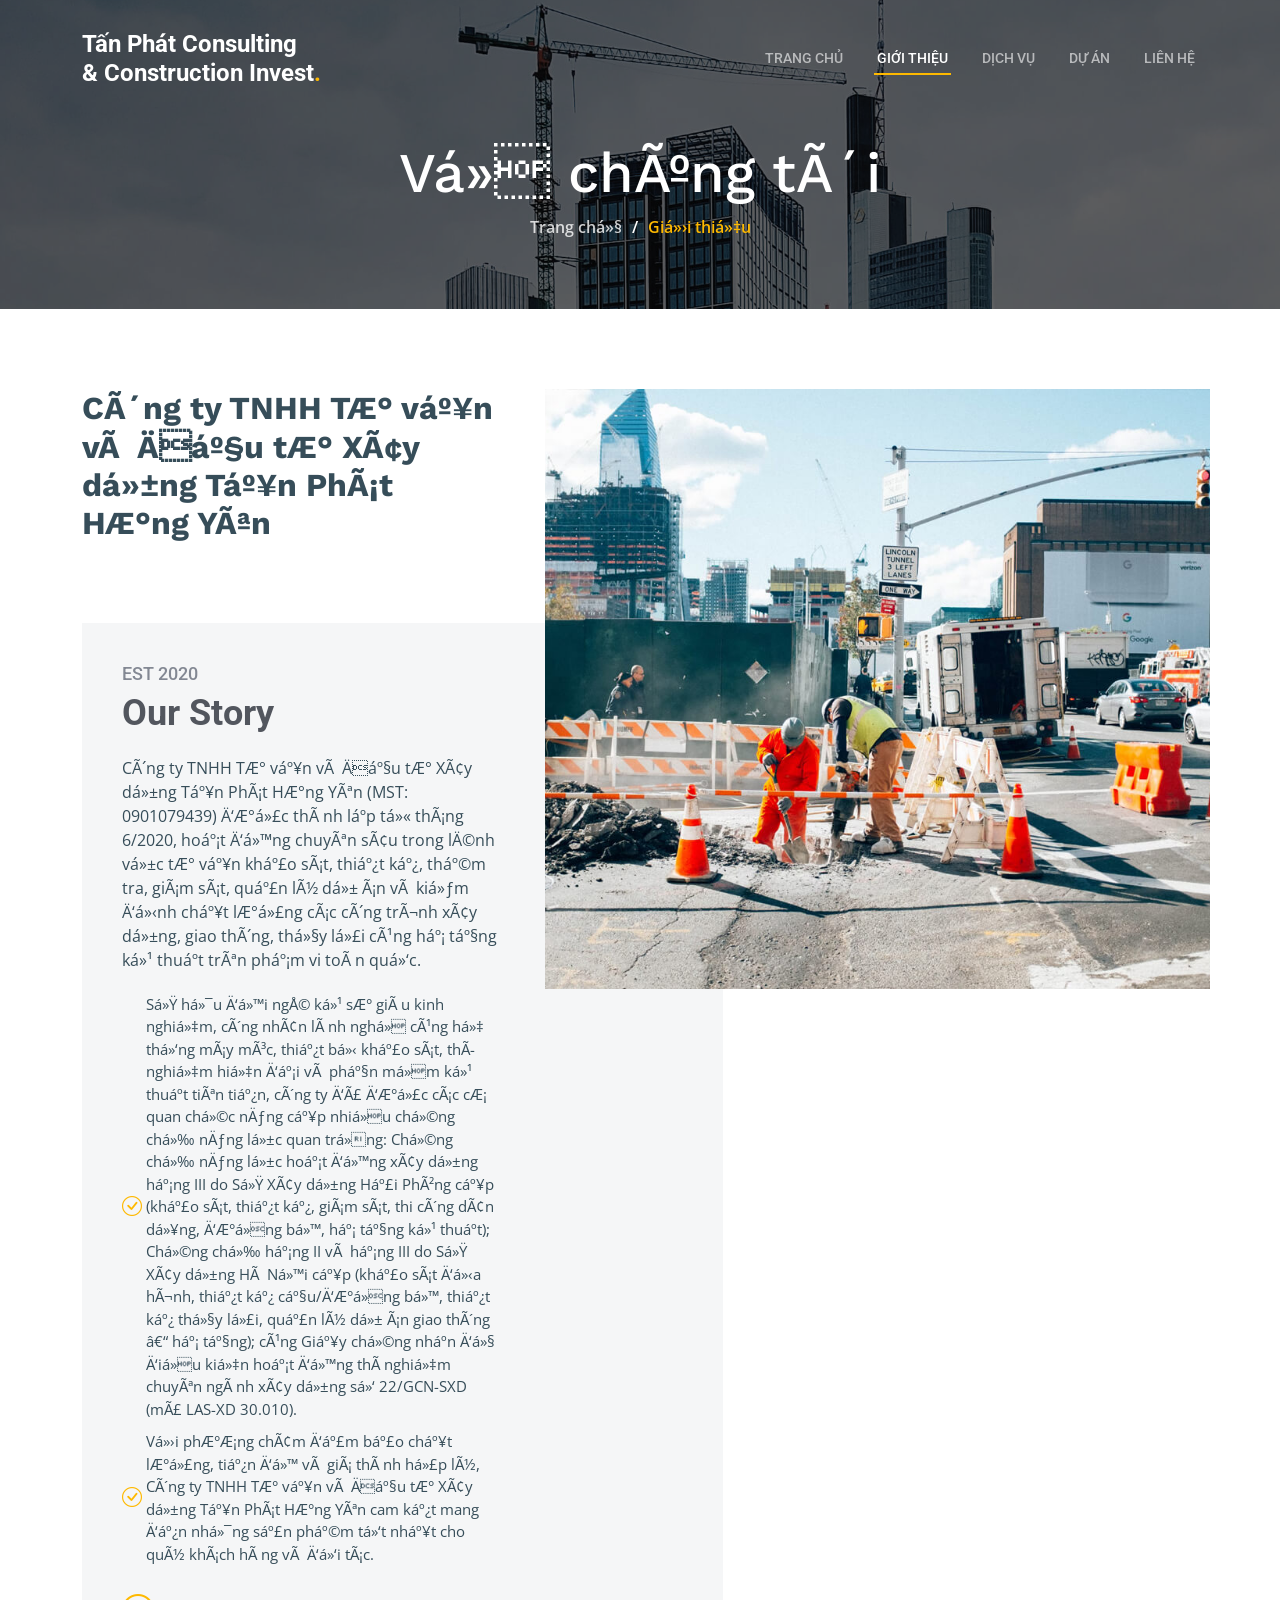
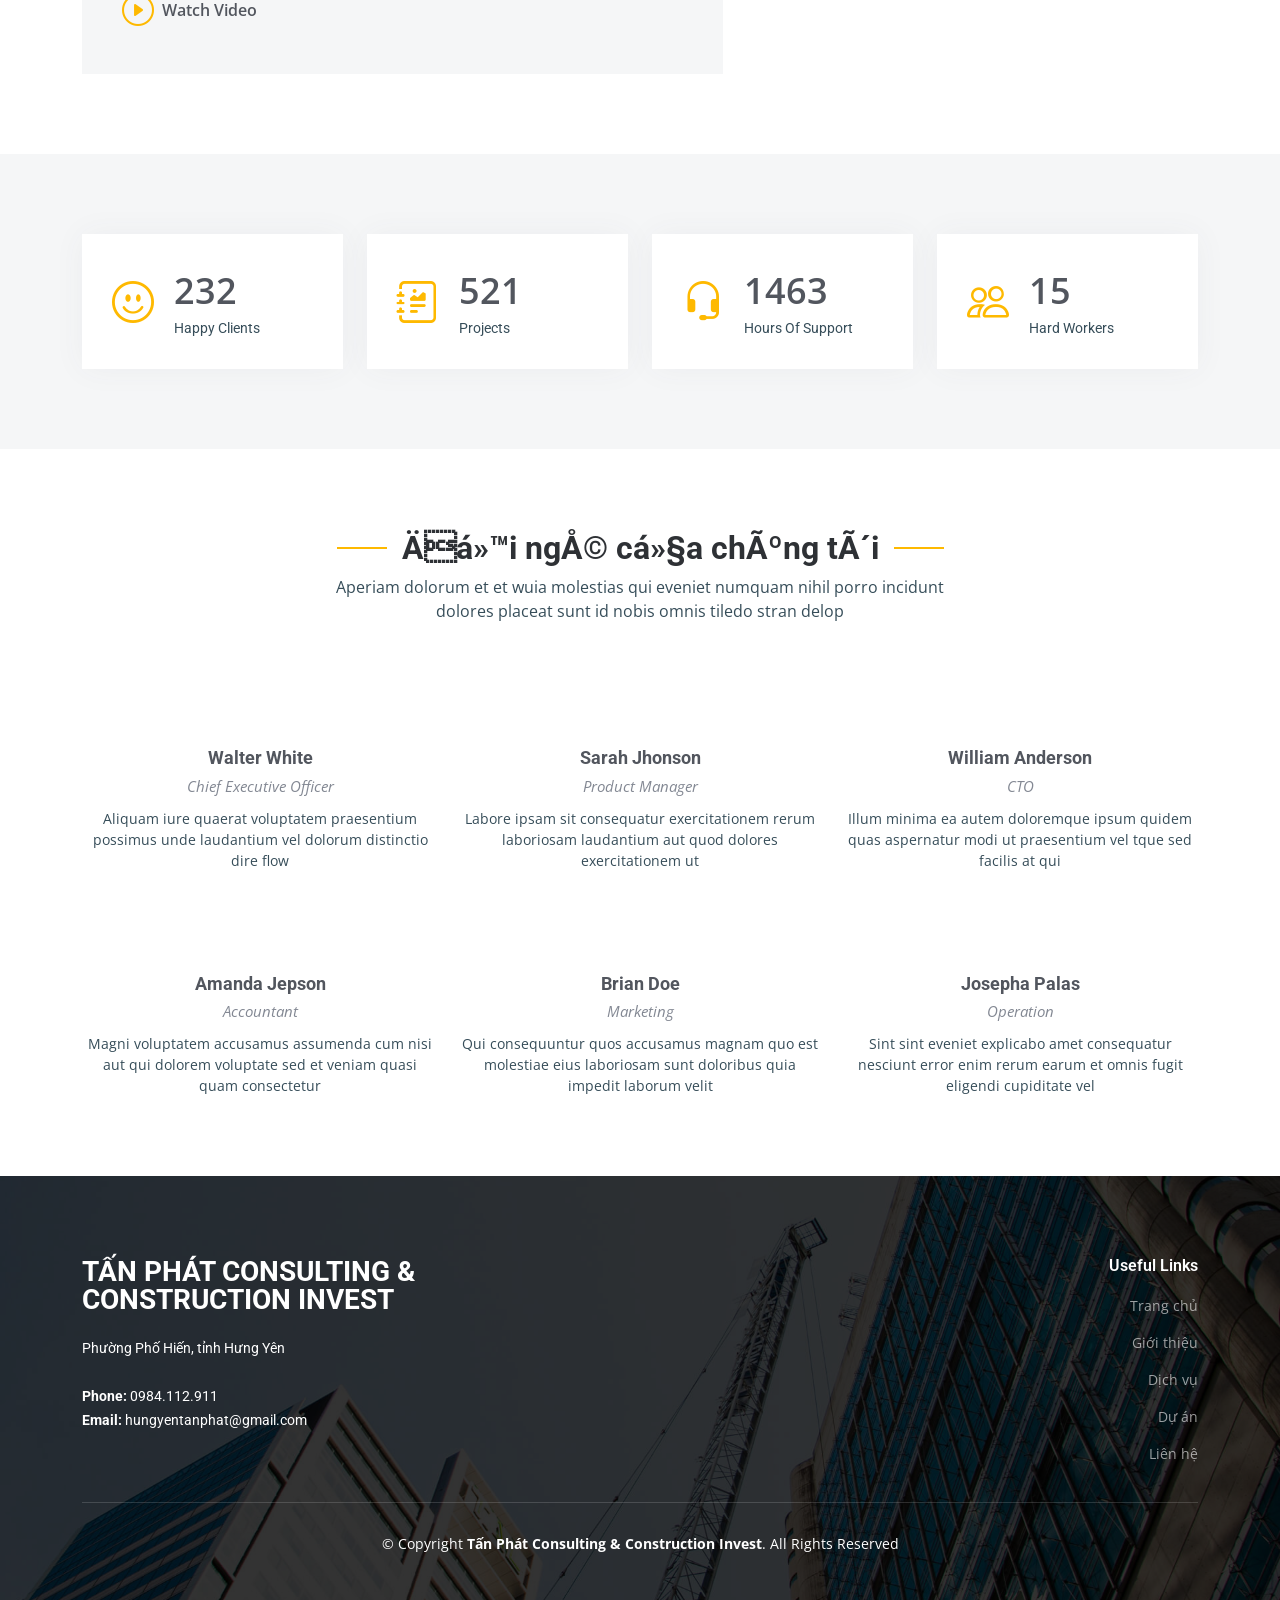
==== about.html @ 540ae946 "Init" ====
<!DOCTYPE html>
<html lang="en">

<head id="head"></head>
<script>
  fetch('head.html')
    .then(res => res.text())
    .then(data => {
      document.getElementById('head').innerHTML = data;
    });
  fetch('header.html')
    .then(res => res.text())
    .then(data => {
      document.getElementById('header').innerHTML = data;

      const elements = document.getElementsByClassName('about');

      for (let i = 0; i < elements.length; i++) {
          elements[i].classList.add('active');
      }
    });
</script>
<!-- <head>
  <meta charset="utf-8">
  <meta content="width=device-width, initial-scale=1.0" name="viewport">

  <title>Tấn Phát Consulting & Construction Invest</title>
  <meta content="" name="description">
  <meta content="" name="keywords">

  <link href="assets/img/favicon.png" rel="icon">
  <link href="assets/img/apple-touch-icon.png" rel="apple-touch-icon">

  <link rel="preconnect" href="https://fonts.googleapis.com">
  <link rel="preconnect" href="https://fonts.gstatic.com" crossorigin>
  <link
    href="https://fonts.googleapis.com/css2?family=Open+Sans:ital,wght@0,300;0,400;0,500;0,600;0,700;1,300;1,400;1,600;1,700&family=Roboto:ital,wght@0,300;0,400;0,500;0,600;0,700;1,300;1,400;1,500;1,600;1,700&family=Work+Sans:ital,wght@0,300;0,400;0,500;0,600;0,700;1,300;1,400;1,500;1,600;1,700&display=swap"
    rel="stylesheet">

  <link href="assets/vendor/bootstrap/css/bootstrap.min.css" rel="stylesheet">
  <link href="assets/vendor/bootstrap-icons/bootstrap-icons.css" rel="stylesheet">
  <link href="assets/vendor/fontawesome-free/css/all.min.css" rel="stylesheet">
  <link href="assets/vendor/aos/aos.css" rel="stylesheet">
  <link href="assets/vendor/glightbox/css/glightbox.min.css" rel="stylesheet">
  <link href="assets/vendor/swiper/swiper-bundle.min.css" rel="stylesheet">

  <link href="assets/css/main.css" rel="stylesheet">
</head> -->

<body>

  <!-- ======= Header ======= -->
  <header id="header" class="header d-flex align-items-center">
  </header>

  <main id="main">

    <!-- ======= Breadcrumbs ======= -->
    <div class="breadcrumbs d-flex align-items-center" style="background-image: url('assets/img/breadcrumbs-bg.jpg');">
      <div class="container position-relative d-flex flex-column align-items-center" data-aos="fade">

        <h2>Về chúng tôi</h2>
        <ol>
          <li><a href="index.html">Trang chủ</a></li>
          <li>Giới thiệu</li>
        </ol>

      </div>
    </div><!-- End Breadcrumbs -->

    <!-- ======= About Section ======= -->
    <section id="about" class="about">
      <div class="container" data-aos="fade-up">

        <div class="row position-relative">

          <div class="col-lg-7 about-img" style="background-image: url(assets/img/about.jpg);"></div>

          <div class="col-lg-7">
            <h2>Công ty TNHH Tư vấn và Đầu tư Xây dựng Tấn Phát Hưng Yên</h2>
            <div class="our-story">
              <h4>Est 2020</h4>
              <h3>Our Story</h3>
              <p>Công ty TNHH Tư vấn và Đầu tư Xây dựng Tấn Phát Hưng Yên (MST: 0901079439) được thành lập từ tháng 6/2020, hoạt động chuyên sâu trong lĩnh vực tư vấn khảo sát, thiết kế, thẩm tra, giám sát, quản lý dự án và kiểm định chất lượng các công trình xây dựng, giao thông, thủy lợi cùng hạ tầng kỹ thuật trên phạm vi toàn quốc.</p>
              <ul>
                <li><i class="bi bi-check-circle"></i> <span>Sở hữu đội ngũ kỹ sư giàu kinh nghiệm, công nhân lành nghề cùng hệ thống máy móc, thiết bị khảo sát, thí nghiệm hiện đại và phần mềm kỹ thuật tiên tiến, công ty đã được các cơ quan chức năng cấp nhiều chứng chỉ năng lực quan trọng: Chứng chỉ năng lực hoạt động xây dựng hạng III do Sở Xây dựng Hải Phòng cấp (khảo sát, thiết kế, giám sát, thi công dân dụng, đường bộ, hạ tầng kỹ thuật); Chứng chỉ hạng II và hạng III do Sở Xây dựng Hà Nội cấp (khảo sát địa hình, thiết kế cầu/đường bộ, thiết kế thủy lợi, quản lý dự án giao thông – hạ tầng); cùng Giấy chứng nhận đủ điều kiện hoạt động thí nghiệm chuyên ngành xây dựng số 22/GCN-SXD (mã LAS-XD 30.010).</span></li>
                <li><i class="bi bi-check-circle"></i> <span>Với phương châm đảm bảo chất lượng, tiến độ và giá thành hợp lý, Công ty TNHH Tư vấn và Đầu tư Xây dựng Tấn Phát Hưng Yên cam kết mang đến những sản phẩm tốt nhất cho quý khách hàng và đối tác.</span></li>
              </ul>
              <!-- <p>Vitae autem velit excepturi fugit. Animi ad non. Eligendi et non nesciunt suscipit repellendus porro in
                quo eveniet. Molestias in maxime doloremque.</p> -->

              <div class="watch-video d-flex align-items-center position-relative">
                <i class="bi bi-play-circle"></i>
                <a href="https://www.youtube.com/watch?v=LXb3EKWsInQ" class="glightbox stretched-link">Watch Video</a>
              </div>
            </div>
          </div>

        </div>

      </div>
    </section>
    <!-- End About Section -->

    <!-- ======= Stats Counter Section ======= -->
    <section id="stats-counter" class="stats-counter section-bg">
      <div class="container">

        <div class="row gy-4">

          <div class="col-lg-3 col-md-6">
            <div class="stats-item d-flex align-items-center w-100 h-100">
              <i class="bi bi-emoji-smile color-blue flex-shrink-0"></i>
              <div>
                <span data-purecounter-start="0" data-purecounter-end="232" data-purecounter-duration="1"
                  class="purecounter"></span>
                <p>Happy Clients</p>
              </div>
            </div>
          </div><!-- End Stats Item -->

          <div class="col-lg-3 col-md-6">
            <div class="stats-item d-flex align-items-center w-100 h-100">
              <i class="bi bi-journal-richtext color-orange flex-shrink-0"></i>
              <div>
                <span data-purecounter-start="0" data-purecounter-end="521" data-purecounter-duration="1"
                  class="purecounter"></span>
                <p>Projects</p>
              </div>
            </div>
          </div><!-- End Stats Item -->

          <div class="col-lg-3 col-md-6">
            <div class="stats-item d-flex align-items-center w-100 h-100">
              <i class="bi bi-headset color-green flex-shrink-0"></i>
              <div>
                <span data-purecounter-start="0" data-purecounter-end="1463" data-purecounter-duration="1"
                  class="purecounter"></span>
                <p>Hours Of Support</p>
              </div>
            </div>
          </div><!-- End Stats Item -->

          <div class="col-lg-3 col-md-6">
            <div class="stats-item d-flex align-items-center w-100 h-100">
              <i class="bi bi-people color-pink flex-shrink-0"></i>
              <div>
                <span data-purecounter-start="0" data-purecounter-end="15" data-purecounter-duration="1"
                  class="purecounter"></span>
                <p>Hard Workers</p>
              </div>
            </div>
          </div><!-- End Stats Item -->

        </div>

      </div>
    </section><!-- End Stats Counter Section -->

    <!-- ======= Alt Services Section ======= -->
    <!-- <section id="alt-services" class="alt-services">
      <div class="container" data-aos="fade-up">

        <div class="row justify-content-around gy-4">
          <div class="col-lg-6 img-bg" style="background-image: url(assets/img/alt-services.jpg);" data-aos="zoom-in"
            data-aos-delay="100"></div>

          <div class="col-lg-5 d-flex flex-column justify-content-center">
            <h3>Enim quis est voluptatibus aliquid consequatur fugiat</h3>
            <p>Esse voluptas cumque vel exercitationem. Reiciendis est hic accusamus. Non ipsam et sed minima temporibus
              laudantium. Soluta voluptate sed facere corporis dolores excepturi</p>

            <div class="icon-box d-flex position-relative" data-aos="fade-up" data-aos-delay="100">
              <i class="bi bi-easel flex-shrink-0"></i>
              <div>
                <h4><a href="" class="stretched-link">Lorem Ipsum</a></h4>
                <p>Voluptatum deleniti atque corrupti quos dolores et quas molestias excepturi sint occaecati cupiditate
                  non provident</p>
              </div>
            </div>

            <div class="icon-box d-flex position-relative" data-aos="fade-up" data-aos-delay="200">
              <i class="bi bi-patch-check flex-shrink-0"></i>
              <div>
                <h4><a href="" class="stretched-link">Nemo Enim</a></h4>
                <p>At vero eos et accusamus et iusto odio dignissimos ducimus qui blanditiis praesentium voluptatum
                  deleniti atque</p>
              </div>
            </div>

            <div class="icon-box d-flex position-relative" data-aos="fade-up" data-aos-delay="300">
              <i class="bi bi-brightness-high flex-shrink-0"></i>
              <div>
                <h4><a href="" class="stretched-link">Dine Pad</a></h4>
                <p>Explicabo est voluptatum asperiores consequatur magnam. Et veritatis odit. Sunt aut deserunt minus
                  aut eligendi omnis</p>
              </div>
            </div>

            <div class="icon-box d-flex position-relative" data-aos="fade-up" data-aos-delay="400">
              <i class="bi bi-brightness-high flex-shrink-0"></i>
              <div>
                <h4><a href="" class="stretched-link">Tride clov</a></h4>
                <p>Est voluptatem labore deleniti quis a delectus et. Saepe dolorem libero sit non aspernatur odit amet.
                  Et eligendi</p>
              </div>
            </div>

          </div>
        </div>

      </div>
    </section>

    <section id="alt-services-2" class="alt-services section-bg">
      <div class="container" data-aos="fade-up">

        <div class="row justify-content-around gy-4">
          <div class="col-lg-5 d-flex flex-column justify-content-center">
            <h3>Non quasi officia eum nobis et rerum epudiandae rem voluptatem</h3>
            <p>Maxime quia dolorum alias perspiciatis. Earum voluptatem sint at non. Ducimus maxime minima iste magni
              sit praesentium assumenda minus. Amet rerum saepe tempora vero.</p>

            <div class="icon-box d-flex position-relative" data-aos="fade-up" data-aos-delay="100">
              <i class="bi bi-easel flex-shrink-0"></i>
              <div>
                <h4><a href="" class="stretched-link">Lorem Ipsum</a></h4>
                <p>Voluptatum deleniti atque corrupti quos dolores et quas molestias excepturi sint occaecati cupiditate
                  non provident</p>
              </div>
            </div>

            <div class="icon-box d-flex position-relative" data-aos="fade-up" data-aos-delay="200">
              <i class="bi bi-patch-check flex-shrink-0"></i>
              <div>
                <h4><a href="" class="stretched-link">Nemo Enim</a></h4>
                <p>At vero eos et accusamus et iusto odio dignissimos ducimus qui blanditiis praesentium voluptatum
                  deleniti atque</p>
              </div>
            </div>

            <div class="icon-box d-flex position-relative" data-aos="fade-up" data-aos-delay="300">
              <i class="bi bi-brightness-high flex-shrink-0"></i>
              <div>
                <h4><a href="" class="stretched-link">Dine Pad</a></h4>
                <p>Explicabo est voluptatum asperiores consequatur magnam. Et veritatis odit. Sunt aut deserunt minus
                  aut eligendi omnis</p>
              </div>
            </div>

            <div class="icon-box d-flex position-relative" data-aos="fade-up" data-aos-delay="400">
              <i class="bi bi-brightness-high flex-shrink-0"></i>
              <div>
                <h4><a href="" class="stretched-link">Tride clov</a></h4>
                <p>Est voluptatem labore deleniti quis a delectus et. Saepe dolorem libero sit non aspernatur odit amet.
                  Et eligendi</p>
              </div>
            </div>
          </div>

          <div class="col-lg-6 img-bg" style="background-image: url(assets/img/alt-services-2.jpg);" data-aos="zoom-in"
            data-aos-delay="100"></div>
        </div>

      </div>
    </section> -->

    <!-- ======= Our Team Section ======= -->
    <section id="team" class="team">
      <div class="container" data-aos="fade-up">

        <div class="section-header">
          <h2>Đội ngũ của chúng tôi</h2>
          <p>Aperiam dolorum et et wuia molestias qui eveniet numquam nihil porro incidunt dolores placeat sunt id nobis
            omnis tiledo stran delop</p>
        </div>

        <div class="row gy-5">

          <div class="col-lg-4 col-md-6 member" data-aos="fade-up" data-aos-delay="100">
            <div class="member-img">
              <img src="assets/img/team/team-1.jpg" class="img-fluid" alt="">
              <div class="social">
                <a href="#"><i class="bi bi-twitter"></i></a>
                <a href="#"><i class="bi bi-facebook"></i></a>
                <a href="#"><i class="bi bi-instagram"></i></a>
                <a href="#"><i class="bi bi-linkedin"></i></a>
              </div>
            </div>
            <div class="member-info text-center">
              <h4>Walter White</h4>
              <span>Chief Executive Officer</span>
              <p>Aliquam iure quaerat voluptatem praesentium possimus unde laudantium vel dolorum distinctio dire flow
              </p>
            </div>
          </div><!-- End Team Member -->

          <div class="col-lg-4 col-md-6 member" data-aos="fade-up" data-aos-delay="200">
            <div class="member-img">
              <img src="assets/img/team/team-2.jpg" class="img-fluid" alt="">
              <div class="social">
                <a href="#"><i class="bi bi-twitter"></i></a>
                <a href="#"><i class="bi bi-facebook"></i></a>
                <a href="#"><i class="bi bi-instagram"></i></a>
                <a href="#"><i class="bi bi-linkedin"></i></a>
              </div>
            </div>
            <div class="member-info text-center">
              <h4>Sarah Jhonson</h4>
              <span>Product Manager</span>
              <p>Labore ipsam sit consequatur exercitationem rerum laboriosam laudantium aut quod dolores exercitationem
                ut</p>
            </div>
          </div><!-- End Team Member -->

          <div class="col-lg-4 col-md-6 member" data-aos="fade-up" data-aos-delay="300">
            <div class="member-img">
              <img src="assets/img/team/team-3.jpg" class="img-fluid" alt="">
              <div class="social">
                <a href="#"><i class="bi bi-twitter"></i></a>
                <a href="#"><i class="bi bi-facebook"></i></a>
                <a href="#"><i class="bi bi-instagram"></i></a>
                <a href="#"><i class="bi bi-linkedin"></i></a>
              </div>
            </div>
            <div class="member-info text-center">
              <h4>William Anderson</h4>
              <span>CTO</span>
              <p>Illum minima ea autem doloremque ipsum quidem quas aspernatur modi ut praesentium vel tque sed facilis
                at qui</p>
            </div>
          </div><!-- End Team Member -->

          <div class="col-lg-4 col-md-6 member" data-aos="fade-up" data-aos-delay="400">
            <div class="member-img">
              <img src="assets/img/team/team-4.jpg" class="img-fluid" alt="">
              <div class="social">
                <a href="#"><i class="bi bi-twitter"></i></a>
                <a href="#"><i class="bi bi-facebook"></i></a>
                <a href="#"><i class="bi bi-instagram"></i></a>
                <a href="#"><i class="bi bi-linkedin"></i></a>
              </div>
            </div>
            <div class="member-info text-center">
              <h4>Amanda Jepson</h4>
              <span>Accountant</span>
              <p>Magni voluptatem accusamus assumenda cum nisi aut qui dolorem voluptate sed et veniam quasi quam
                consectetur</p>
            </div>
          </div><!-- End Team Member -->

          <div class="col-lg-4 col-md-6 member" data-aos="fade-up" data-aos-delay="500">
            <div class="member-img">
              <img src="assets/img/team/team-5.jpg" class="img-fluid" alt="">
              <div class="social">
                <a href="#"><i class="bi bi-twitter"></i></a>
                <a href="#"><i class="bi bi-facebook"></i></a>
                <a href="#"><i class="bi bi-instagram"></i></a>
                <a href="#"><i class="bi bi-linkedin"></i></a>
              </div>
            </div>
            <div class="member-info text-center">
              <h4>Brian Doe</h4>
              <span>Marketing</span>
              <p>Qui consequuntur quos accusamus magnam quo est molestiae eius laboriosam sunt doloribus quia impedit
                laborum velit</p>
            </div>
          </div><!-- End Team Member -->

          <div class="col-lg-4 col-md-6 member" data-aos="fade-up" data-aos-delay="600">
            <div class="member-img">
              <img src="assets/img/team/team-6.jpg" class="img-fluid" alt="">
              <div class="social">
                <a href="#"><i class="bi bi-twitter"></i></a>
                <a href="#"><i class="bi bi-facebook"></i></a>
                <a href="#"><i class="bi bi-instagram"></i></a>
                <a href="#"><i class="bi bi-linkedin"></i></a>
              </div>
            </div>
            <div class="member-info text-center">
              <h4>Josepha Palas</h4>
              <span>Operation</span>
              <p>Sint sint eveniet explicabo amet consequatur nesciunt error enim rerum earum et omnis fugit eligendi
                cupiditate vel</p>
            </div>
          </div><!-- End Team Member -->

        </div>

      </div>
    </section><!-- End Our Team Section -->

    <!-- ======= Testimonials Section ======= -->
    <!-- <section id="testimonials" class="testimonials section-bg">
      <div class="container" data-aos="fade-up">

        <div class="section-header">
          <h2>Testimonials</h2>
          <p>Quam sed id excepturi ccusantium dolorem ut quis dolores nisi llum nostrum enim velit qui ut et autem uia
            reprehenderit sunt deleniti</p>
        </div>

        <div class="slides-2 swiper">
          <div class="swiper-wrapper">

            <div class="swiper-slide">
              <div class="testimonial-wrap">
                <div class="testimonial-item">
                  <img src="assets/img/testimonials/testimonials-1.jpg" class="testimonial-img" alt="">
                  <h3>Saul Goodman</h3>
                  <h4>Ceo &amp; Founder</h4>
                  <div class="stars">
                    <i class="bi bi-star-fill"></i><i class="bi bi-star-fill"></i><i class="bi bi-star-fill"></i><i
                      class="bi bi-star-fill"></i><i class="bi bi-star-fill"></i>
                  </div>
                  <p>
                    <i class="bi bi-quote quote-icon-left"></i>
                    Proin iaculis purus consequat sem cure digni ssim donec porttitora entum suscipit rhoncus.
                    Accusantium quam, ultricies eget id, aliquam eget nibh et. Maecen aliquam, risus at semper.
                    <i class="bi bi-quote quote-icon-right"></i>
                  </p>
                </div>
              </div>
            </div>

            <div class="swiper-slide">
              <div class="testimonial-wrap">
                <div class="testimonial-item">
                  <img src="assets/img/testimonials/testimonials-2.jpg" class="testimonial-img" alt="">
                  <h3>Sara Wilsson</h3>
                  <h4>Designer</h4>
                  <div class="stars">
                    <i class="bi bi-star-fill"></i><i class="bi bi-star-fill"></i><i class="bi bi-star-fill"></i><i
                      class="bi bi-star-fill"></i><i class="bi bi-star-fill"></i>
                  </div>
                  <p>
                    <i class="bi bi-quote quote-icon-left"></i>
                    Export tempor illum tamen malis malis eram quae irure esse labore quem cillum quid cillum eram malis
                    quorum velit fore eram velit sunt aliqua noster fugiat irure amet legam anim culpa.
                    <i class="bi bi-quote quote-icon-right"></i>
                  </p>
                </div>
              </div>
            </div>

            <div class="swiper-slide">
              <div class="testimonial-wrap">
                <div class="testimonial-item">
                  <img src="assets/img/testimonials/testimonials-3.jpg" class="testimonial-img" alt="">
                  <h3>Jena Karlis</h3>
                  <h4>Store Owner</h4>
                  <div class="stars">
                    <i class="bi bi-star-fill"></i><i class="bi bi-star-fill"></i><i class="bi bi-star-fill"></i><i
                      class="bi bi-star-fill"></i><i class="bi bi-star-fill"></i>
                  </div>
                  <p>
                    <i class="bi bi-quote quote-icon-left"></i>
                    Enim nisi quem export duis labore cillum quae magna enim sint quorum nulla quem veniam duis minim
                    tempor labore quem eram duis noster aute amet eram fore quis sint minim.
                    <i class="bi bi-quote quote-icon-right"></i>
                  </p>
                </div>
              </div>
            </div>

            <div class="swiper-slide">
              <div class="testimonial-wrap">
                <div class="testimonial-item">
                  <img src="assets/img/testimonials/testimonials-4.jpg" class="testimonial-img" alt="">
                  <h3>Matt Brandon</h3>
                  <h4>Freelancer</h4>
                  <div class="stars">
                    <i class="bi bi-star-fill"></i><i class="bi bi-star-fill"></i><i class="bi bi-star-fill"></i><i
                      class="bi bi-star-fill"></i><i class="bi bi-star-fill"></i>
                  </div>
                  <p>
                    <i class="bi bi-quote quote-icon-left"></i>
                    Fugiat enim eram quae cillum dolore dolor amet nulla culpa multos export minim fugiat minim velit
                    minim dolor enim duis veniam ipsum anim magna sunt elit fore quem dolore labore illum veniam.
                    <i class="bi bi-quote quote-icon-right"></i>
                  </p>
                </div>
              </div>
            </div>

            <div class="swiper-slide">
              <div class="testimonial-wrap">
                <div class="testimonial-item">
                  <img src="assets/img/testimonials/testimonials-5.jpg" class="testimonial-img" alt="">
                  <h3>John Larson</h3>
                  <h4>Entrepreneur</h4>
                  <div class="stars">
                    <i class="bi bi-star-fill"></i><i class="bi bi-star-fill"></i><i class="bi bi-star-fill"></i><i
                      class="bi bi-star-fill"></i><i class="bi bi-star-fill"></i>
                  </div>
                  <p>
                    <i class="bi bi-quote quote-icon-left"></i>
                    Quis quorum aliqua sint quem legam fore sunt eram irure aliqua veniam tempor noster veniam enim
                    culpa labore duis sunt culpa nulla illum cillum fugiat legam esse veniam culpa fore nisi cillum
                    quid.
                    <i class="bi bi-quote quote-icon-right"></i>
                  </p>
                </div>
              </div>
            </div>

          </div>
          <div class="swiper-pagination"></div>
        </div>

      </div>
    </section> -->

  </main><!-- End #main -->

  <!-- ======= Footer ======= -->
  <footer id="footer" class="footer"></footer>
  <!-- End Footer -->

  <a href="#" class="scroll-top d-flex align-items-center justify-content-center"><i
      class="bi bi-arrow-up-short"></i></a>

  <div id="preloader"></div>

  <!-- Vendor JS Files -->
  <script src="assets/vendor/bootstrap/js/bootstrap.bundle.min.js"></script>
  <script src="assets/vendor/aos/aos.js"></script>
  <script src="assets/vendor/glightbox/js/glightbox.min.js"></script>
  <script src="assets/vendor/isotope-layout/isotope.pkgd.min.js"></script>
  <script src="assets/vendor/swiper/swiper-bundle.min.js"></script>
  <script src="assets/vendor/purecounter/purecounter_vanilla.js"></script>
  <script src="assets/vendor/php-email-form/validate.js"></script>

  <!-- Template Main JS File -->
  <script src="assets/js/main.js"></script>
  <script>
    fetch('footer.html')
      .then(res => res.text())
      .then(data => {
        document.getElementById('footer').innerHTML = data;
      });
  </script>
</body>

</html>
---- assets/css/main.css ----
/**
* Template Name: UpConstruction - v1.3.0
* Template URL: https://bootstrapmade.com/upconstruction-bootstrap-construction-website-template/
* Author: BootstrapMade.com
* License: https://bootstrapmade.com/license/
*/

/*--------------------------------------------------------------
# Set main reusable colors and fonts using CSS variables
# Learn more about CSS variables at https://developer.mozilla.org/en-US/docs/Web/CSS/Using_CSS_custom_properties
--------------------------------------------------------------*/
/* Fonts */
:root {
  --font-default: "Open Sans", system-ui, -apple-system, "Segoe UI", Roboto, "Helvetica Neue", Arial, "Noto Sans", "Liberation Sans", sans-serif, "Apple Color Emoji", "Segoe UI Emoji", "Segoe UI Symbol", "Noto Color Emoji";
  --font-primary: "Roboto", sans-serif;
  --font-secondary: "Work Sans", sans-serif;
}

/* Colors */
:root {
  --color-default: #364d59;
  --color-primary: #feb900;
  --color-secondary: #52565e;
}

/* Smooth scroll behavior */
:root {
  scroll-behavior: smooth;
}

/*--------------------------------------------------------------
# General
--------------------------------------------------------------*/
body {
  font-family: var(--font-default);
  color: var(--color-default);
  overflow-x: hidden;
}

a {
  color: var(--color-primary);
  text-decoration: none;
}

a:hover {
  color: #ffc732;
  text-decoration: none;
}

h1,
h2,
h3,
h4,
h5,
h6 {
  font-family: var(--font-primary);
}

/*--------------------------------------------------------------
# Sections & Section Header
--------------------------------------------------------------*/
section {
  padding: 80px 0;
  overflow: hidden;
}

.section-bg {
  background-color: #f5f6f7;
}

.section-header {
  text-align: center;
  padding-bottom: 70px;
}

.section-header h2 {
  font-size: 32px;
  font-weight: 700;
  position: relative;
  color: #2e3135;
}

.section-header h2:before,
.section-header h2:after {
  content: "";
  width: 50px;
  height: 2px;
  background: var(--color-primary);
  display: inline-block;
}

.section-header h2:before {
  margin: 0 15px 10px 0;
}

.section-header h2:after {
  margin: 0 0 10px 15px;
}

.section-header p {
  margin: 0 auto 0 auto;
}

@media (min-width: 1199px) {
  .section-header p {
    max-width: 60%;
  }
}

/*--------------------------------------------------------------
# Breadcrumbs
--------------------------------------------------------------*/
.breadcrumbs {
  padding: 140px 0 60px 0;
  min-height: 30vh;
  position: relative;
  background-size: cover;
  background-position: center;
  background-repeat: no-repeat;
}

.breadcrumbs:before {
  content: "";
  background-color: rgba(0, 0, 0, 0.6);
  position: absolute;
  inset: 0;
}

.breadcrumbs h2 {
  font-size: 56px;
  font-weight: 500;
  color: #fff;
  font-family: var(--font-secondary);
}

.breadcrumbs ol {
  display: flex;
  flex-wrap: wrap;
  list-style: none;
  padding: 0 0 10px 0;
  margin: 0;
  font-size: 16px;
  font-weight: 600;
  color: var(--color-primary);
}

.breadcrumbs ol a {
  color: rgba(255, 255, 255, 0.8);
  transition: 0.3s;
}

.breadcrumbs ol a:hover {
  text-decoration: underline;
}

.breadcrumbs ol li+li {
  padding-left: 10px;
}

.breadcrumbs ol li+li::before {
  display: inline-block;
  padding-right: 10px;
  color: #fff;
  content: "/";
}

/*--------------------------------------------------------------
# Scroll top button
--------------------------------------------------------------*/
.scroll-top {
  position: fixed;
  visibility: hidden;
  opacity: 0;
  right: 15px;
  bottom: 15px;
  z-index: 99999;
  background: var(--color-primary);
  width: 40px;
  height: 40px;
  border-radius: 4px;
  transition: all 0.4s;
}

.scroll-top i {
  font-size: 24px;
  color: var(--color-secondary);
  line-height: 0;
}

.scroll-top:hover {
  background: #ffc732;
  color: #fff;
}

.scroll-top.active {
  visibility: visible;
  opacity: 1;
}

/*--------------------------------------------------------------
# Preloader
--------------------------------------------------------------*/
#preloader {
  position: fixed;
  inset: 0;
  z-index: 999999;
  overflow: hidden;
  background: #fff;
  transition: all 0.6s ease-out;
}

#preloader:before {
  content: "";
  position: fixed;
  top: calc(50% - 30px);
  left: calc(50% - 30px);
  border: 6px solid #fff;
  border-color: var(--color-primary) transparent var(--color-primary) transparent;
  border-radius: 50%;
  width: 60px;
  height: 60px;
  -webkit-animation: animate-preloader 1.5s linear infinite;
  animation: animate-preloader 1.5s linear infinite;
}

@-webkit-keyframes animate-preloader {
  0% {
    transform: rotate(0deg);
  }

  100% {
    transform: rotate(360deg);
  }
}

@keyframes animate-preloader {
  0% {
    transform: rotate(0deg);
  }

  100% {
    transform: rotate(360deg);
  }
}

/*--------------------------------------------------------------
# Disable aos animation delay on mobile devices
--------------------------------------------------------------*/
@media screen and (max-width: 768px) {
  [data-aos-delay] {
    transition-delay: 0 !important;
  }
}

/*--------------------------------------------------------------
# Header
--------------------------------------------------------------*/
.header {
  z-index: 997;
  position: absolute;
  padding: 30px 0;
  top: 0;
  left: 0;
  right: 0;
}

.header .logo img {
  max-height: 40px;
  margin-right: 6px;
}

.header .logo h1 {
  font-size: 24px;
  font-weight: 700;
  color: #fff;
  margin-bottom: 0;
  font-family: var(--font-primary);
}

.header .logo h1 span {
  color: var(--color-primary);
}

/*--------------------------------------------------------------
# Desktop Navigation
--------------------------------------------------------------*/
@media (min-width: 1280px) {
  .navbar {
    padding: 0;
  }

  .navbar ul {
    margin: 0;
    padding: 0;
    display: flex;
    list-style: none;
    align-items: center;
  }

  .navbar li {
    position: relative;
  }

  .navbar>ul>li {
    white-space: nowrap;
    padding: 10px 0 10px 28px;
  }

  .navbar a,
  .navbar a:focus {
    display: flex;
    align-items: center;
    justify-content: space-between;
    padding: 0 3px;
    font-family: var(--font-primary);
    font-size: 14px;
    font-weight: 500;
    color: rgba(255, 255, 255, 0.6);
    text-transform: uppercase;
    white-space: nowrap;
    transition: 0.3s;
    position: relative;
  }

  .navbar a i,
  .navbar a:focus i {
    font-size: 12px;
    line-height: 0;
    margin-left: 5px;
  }

  .navbar>ul>li>a:before {
    content: "";
    position: absolute;
    width: 100%;
    height: 2px;
    bottom: -6px;
    left: 0;
    background-color: var(--color-primary);
    visibility: hidden;
    width: 0px;
    transition: all 0.3s ease-in-out 0s;
  }

  .navbar a:hover:before,
  .navbar li:hover>a:before,
  .navbar .active:before {
    visibility: visible;
    width: 100%;
  }

  .navbar a:hover,
  .navbar .active,
  .navbar .active:focus,
  .navbar li:hover>a {
    color: #fff;
  }

  .navbar .dropdown ul {
    display: block;
    position: absolute;
    left: 28px;
    top: calc(100% + 30px);
    margin: 0;
    padding: 10px 0;
    z-index: 99;
    opacity: 0;
    visibility: hidden;
    background: #fff;
    box-shadow: 0px 0px 30px rgba(127, 137, 161, 0.25);
    transition: 0.3s;
  }

  .navbar .dropdown ul li {
    min-width: 200px;
  }

  .navbar .dropdown ul a {
    padding: 10px 20px;
    font-size: 15px;
    text-transform: none;
    color: var(--color-default);
    font-weight: 400;
  }

  .navbar .dropdown ul a i {
    font-size: 12px;
  }

  .navbar .dropdown ul a:hover,
  .navbar .dropdown ul .active:hover,
  .navbar .dropdown ul li:hover>a {
    color: var(--color-primary);
  }

  .navbar .dropdown:hover>ul {
    opacity: 1;
    top: 100%;
    visibility: visible;
  }

  .navbar .dropdown .dropdown ul {
    top: 0;
    left: calc(100% - 30px);
    visibility: hidden;
  }

  .navbar .dropdown .dropdown:hover>ul {
    opacity: 1;
    top: 0;
    left: 100%;
    visibility: visible;
  }
}

@media (min-width: 1280px) and (max-width: 1366px) {
  .navbar .dropdown .dropdown ul {
    left: -90%;
  }

  .navbar .dropdown .dropdown:hover>ul {
    left: -100%;
  }
}

@media (min-width: 1280px) {

  .mobile-nav-show,
  .mobile-nav-hide {
    display: none;
  }
}

/*--------------------------------------------------------------
# Mobile Navigation
--------------------------------------------------------------*/
@media (max-width: 1279px) {
  .navbar {
    position: fixed;
    top: 0;
    right: -100%;
    width: 100%;
    max-width: 400px;
    bottom: 0;
    transition: 0.3s;
    z-index: 9997;
  }

  .navbar ul {
    position: absolute;
    inset: 0;
    padding: 50px 0 10px 0;
    margin: 0;
    background: rgba(0, 0, 0, 0.8);
    overflow-y: auto;
    transition: 0.3s;
    z-index: 9998;
  }

  .navbar a,
  .navbar a:focus {
    display: flex;
    align-items: center;
    justify-content: space-between;
    padding: 10px 20px;
    font-family: var(--font-primary);
    font-size: 15px;
    font-weight: 500;
    color: rgba(255, 255, 255, 0.7);
    white-space: nowrap;
    text-transform: uppercase;
    transition: 0.3s;
  }

  .navbar a i,
  .navbar a:focus i {
    font-size: 12px;
    line-height: 0;
    margin-left: 5px;
  }

  .navbar a:hover,
  .navbar .active,
  .navbar .active:focus,
  .navbar li:hover>a {
    color: #fff;
  }

  .navbar .dropdown ul,
  .navbar .dropdown .dropdown ul {
    position: static;
    display: none;
    padding: 10px 0;
    margin: 10px 20px;
    transition: all 0.5s ease-in-out;
    border: 1px solid #222428;
  }

  .navbar .dropdown>.dropdown-active,
  .navbar .dropdown .dropdown>.dropdown-active {
    display: block;
  }

  .mobile-nav-show {
    position: relative;
    color: #fff;
    font-size: 28px;
    cursor: pointer;
    line-height: 0;
    transition: 0.5s;
    z-index: 9999;
    padding-right: 10px;
  }

  .mobile-nav-hide {
    color: #fff;
    font-size: 32px;
    cursor: pointer;
    line-height: 0;
    transition: 0.5s;
    position: fixed;
    right: 20px;
    top: 20px;
    z-index: 9999;
  }

  .mobile-nav-active {
    overflow: hidden;
  }

  .mobile-nav-active .navbar {
    right: 0;
  }

  .mobile-nav-active .navbar:before {
    content: "";
    position: fixed;
    inset: 0;
    background: rgba(0, 0, 0, 0.6);
    z-index: 9996;
  }
}

/*--------------------------------------------------------------
# Get Started Section
--------------------------------------------------------------*/
.get-started .content {
  padding: 30px 0;
}

.get-started .content h3 {
  font-size: 36px;
  color: var(--color-secondary);
  font-weight: 600;
  margin-bottom: 25px;
  padding-bottom: 25px;
  position: relative;
}

.get-started .content h3:after {
  content: "";
  position: absolute;
  display: block;
  width: 60px;
  height: 4px;
  background: var(--color-primary);
  left: 0;
  bottom: 0;
}

.get-started .content p {
  font-size: 14px;
}

.get-started .php-email-form {
  background: #fff;
  padding: 30px;
  height: 100%;
}

@media (max-width: 575px) {
  .get-started .php-email-form {
    padding: 20px;
  }
}

.get-started .php-email-form h3 {
  font-size: 14px;
  font-weight: 700;
  text-transform: uppercase;
  letter-spacing: 1px;
}

.get-started .php-email-form p {
  font-size: 14px;
  margin-bottom: 20px;
}

.get-started .php-email-form .error-message {
  display: none;
  color: #fff;
  background: #df1529;
  text-align: left;
  padding: 15px;
  margin-bottom: 24px;
  font-weight: 600;
}

.get-started .php-email-form .sent-message {
  display: none;
  color: #fff;
  background: #059652;
  text-align: center;
  padding: 15px;
  margin-bottom: 24px;
  font-weight: 600;
}

.get-started .php-email-form .loading {
  display: none;
  background: #fff;
  text-align: center;
  padding: 15px;
  margin-bottom: 24px;
}

.get-started .php-email-form .loading:before {
  content: "";
  display: inline-block;
  border-radius: 50%;
  width: 24px;
  height: 24px;
  margin: 0 10px -6px 0;
  border: 3px solid #059652;
  border-top-color: #fff;
  -webkit-animation: animate-loading 1s linear infinite;
  animation: animate-loading 1s linear infinite;
}

.get-started .php-email-form input,
.get-started .php-email-form textarea {
  border-radius: 0;
  box-shadow: none;
  font-size: 14px;
  border-radius: 0;
}

.get-started .php-email-form input:focus,
.get-started .php-email-form textarea:focus {
  border-color: var(--color-primary);
}

.get-started .php-email-form input {
  padding: 12px 15px;
}

.get-started .php-email-form textarea {
  padding: 12px 15px;
}

.get-started .php-email-form button[type=submit] {
  background: var(--color-primary);
  border: 0;
  padding: 10px 30px;
  color: #fff;
  transition: 0.4s;
  border-radius: 4px;
}

.get-started .php-email-form button[type=submit]:hover {
  background: rgba(254, 185, 0, 0.8);
}

@-webkit-keyframes animate-loading {
  0% {
    transform: rotate(0deg);
  }

  100% {
    transform: rotate(360deg);
  }
}

@keyframes animate-loading {
  0% {
    transform: rotate(0deg);
  }

  100% {
    transform: rotate(360deg);
  }
}

/*--------------------------------------------------------------
# Constructions Section
--------------------------------------------------------------*/
.constructions .card-item {
  border: 1px solid rgba(82, 86, 94, 0.2);
  background: #fff;
  position: relative;
  border-radius: 0;
}

.constructions .card-item .card-bg {
  min-height: 300px;
  background-size: cover;
  background-position: center;
  background-repeat: no-repeat;
}

.constructions .card-item .card-body {
  padding: 30px;
}

.constructions .card-item h4 {
  font-weight: 700;
  font-size: 20px;
  margin-bottom: 15px;
  color: var(--color-secondary);
}

.constructions .card-item p {
  color: var(--color-secondary);
  margin: 0;
}

/*--------------------------------------------------------------
# Services Section
--------------------------------------------------------------*/
.services .service-item {
  padding: 40px;
  background: #fff;
  height: 100%;
}

.services .service-item .icon {
  width: 48px;
  height: 48px;
  position: relative;
  margin-bottom: 50px;
}

.services .service-item .icon i {
  color: var(--color-secondary);
  font-size: 40px;
  transition: ease-in-out 0.3s;
  z-index: 2;
  position: relative;
  line-height: 1.8;
}

.services .service-item .icon:before {
  position: absolute;
  content: "";
  height: 100%;
  width: 100%;
  background: #f0f1f2;
  border-radius: 50px;
  z-index: 1;
  top: 10px;
  right: -15px;
  transition: 0.3s;
}

.services .service-item h3 {
  color: var(--color-default);
  font-weight: 700;
  margin: 0 0 20px 0;
  padding-bottom: 8px;
  font-size: 22px;
  position: relative;
  display: inline-block;
  border-bottom: 4px solid #ebebed;
  transition: 0.3s;
}

.services .service-item p {
  line-height: 24px;
  font-size: 14px;
  margin-bottom: 0;
}

.services .service-item .readmore {
  margin-top: 15px;
  display: inline-block;
  color: var(--color-primary);
}

.services .service-item:hover .icon:before {
  background: var(--color-primary);
}

.services .service-item:hover h3 {
  border-color: var(--color-primary);
}

/*--------------------------------------------------------------
# Features Section
--------------------------------------------------------------*/
.features .nav-tabs {
  border: 0;
}

.features .nav-link {
  padding: 15px 0;
  transition: 0.3s;
  color: var(--color-secondary);
  border-radius: 0;
  display: flex;
  align-items: center;
  justify-content: center;
  cursor: pointer;
  height: 100%;
  border: 0;
  border-bottom: 4px solid #e2e4e6;
}

.features .nav-link i {
  padding-right: 15px;
  font-size: 48px;
}

.features .nav-link h4 {
  font-size: 18px;
  font-weight: 600;
  margin: 0;
}

@media (max-width: 575px) {
  .features .nav-link h4 {
    font-size: 16px;
  }
}

.features .nav-link:hover {
  color: var(--color-primary);
}

.features .nav-link.active {
  color: var(--color-primary);
  background-color: transparent;
  border-color: var(--color-primary);
}

.features .tab-content {
  margin-top: 30px;
}

.features .tab-pane h3 {
  font-weight: 700;
  font-size: 32px;
  position: relative;
  margin-bottom: 20px;
  padding-bottom: 20px;
}

.features .tab-pane h3:after {
  content: "";
  position: absolute;
  display: block;
  width: 60px;
  height: 3px;
  background: var(--color-primary);
  left: 0;
  bottom: 0;
}

.features .tab-pane ul {
  list-style: none;
  padding: 0;
}

.features .tab-pane ul li {
  padding-top: 10px;
}

.features .tab-pane ul i {
  font-size: 20px;
  padding-right: 4px;
  color: var(--color-primary);
}

.features .tab-pane p:last-child {
  margin-bottom: 0;
}

/*--------------------------------------------------------------
# Our Projects Section
--------------------------------------------------------------*/
.projects .portfolio-flters {
  padding: 0;
  margin: 0 auto 20px auto;
  list-style: none;
  text-align: center;
}

.projects .portfolio-flters li {
  cursor: pointer;
  display: inline-block;
  padding: 0;
  font-size: 18px;
  font-weight: 500;
  margin: 0 10px;
  line-height: 1;
  margin-bottom: 5px;
  transition: all 0.3s ease-in-out;
}

.projects .portfolio-flters li:hover,
.projects .portfolio-flters li.filter-active {
  color: var(--color-primary);
}

.projects .portfolio-flters li:first-child {
  margin-left: 0;
}

.projects .portfolio-flters li:last-child {
  margin-right: 0;
}

@media (max-width: 575px) {
  .projects .portfolio-flters li {
    font-size: 14px;
    margin: 0 5px;
  }
}

.projects .portfolio-content {
  position: relative;
  overflow: hidden;
}

.projects .portfolio-content img {
  transition: 0.3s;
}

.projects .portfolio-content .portfolio-info {
  opacity: 0;
  position: absolute;
  inset: 0;
  z-index: 3;
  transition: all ease-in-out 0.3s;
  background: rgba(0, 0, 0, 0.6);
  padding: 15px;
}

.projects .portfolio-content .portfolio-info h4 {
  font-size: 14px;
  padding: 5px 10px;
  font-weight: 400;
  color: #fff;
  display: inline-block;
  background-color: var(--color-primary);
}

.projects .portfolio-content .portfolio-info p {
  position: absolute;
  bottom: 10px;
  text-align: center;
  display: inline-block;
  left: 0;
  right: 0;
  font-size: 16px;
  font-weight: 600;
  color: rgba(255, 255, 255, 0.8);
}

.projects .portfolio-content .portfolio-info .preview-link,
.projects .portfolio-content .portfolio-info .details-link {
  position: absolute;
  left: calc(50% - 40px);
  font-size: 26px;
  top: calc(50% - 14px);
  color: #fff;
  transition: 0.3s;
  line-height: 1.2;
}

.projects .portfolio-content .portfolio-info .preview-link:hover,
.projects .portfolio-content .portfolio-info .details-link:hover {
  color: var(--color-primary);
}

.projects .portfolio-content .portfolio-info .details-link {
  left: 50%;
  font-size: 34px;
  line-height: 0;
}

.projects .portfolio-content:hover .portfolio-info {
  opacity: 1;
}

.projects .portfolio-content:hover img {
  transform: scale(1.1);
}

/*--------------------------------------------------------------
# Testimonials Section
--------------------------------------------------------------*/
.testimonials .testimonial-wrap {
  padding-left: 50px;
}

.testimonials .testimonials-carousel,
.testimonials .testimonials-slider {
  overflow: hidden;
}

.testimonials .testimonial-item {
  box-sizing: content-box;
  padding: 30px 30px 30px 60px;
  margin: 0 15px 30px 0;
  min-height: 200px;
  box-shadow: 0px 2px 20px rgba(82, 86, 94, 0.1);
  position: relative;
  background: #fff;
}

.testimonials .testimonial-item .testimonial-img {
  width: 90px;
  border-radius: 10px;
  border: 6px solid #fff;
  position: absolute;
  left: -45px;
}

.testimonials .testimonial-item h3 {
  font-size: 18px;
  font-weight: bold;
  margin: 10px 0 5px 0;
  color: #000;
}

.testimonials .testimonial-item h4 {
  font-size: 14px;
  color: #999;
  margin: 0;
}

.testimonials .testimonial-item .stars {
  margin: 10px 0;
}

.testimonials .testimonial-item .stars i {
  color: #ffc107;
  margin: 0 1px;
}

.testimonials .testimonial-item .quote-icon-left,
.testimonials .testimonial-item .quote-icon-right {
  color: #ffd565;
  font-size: 26px;
  line-height: 0;
}

.testimonials .testimonial-item .quote-icon-left {
  display: inline-block;
  left: -5px;
  position: relative;
}

.testimonials .testimonial-item .quote-icon-right {
  display: inline-block;
  right: -5px;
  position: relative;
  top: 10px;
  transform: scale(-1, -1);
}

.testimonials .testimonial-item p {
  font-style: italic;
  margin: 15px auto 15px auto;
}

.testimonials .swiper-pagination {
  margin-top: 20px;
  position: relative;
}

.testimonials .swiper-pagination .swiper-pagination-bullet {
  width: 12px;
  height: 12px;
  background-color: #d5d7da;
  opacity: 1;
}

.testimonials .swiper-pagination .swiper-pagination-bullet-active {
  background-color: var(--color-primary);
}

@media (max-width: 767px) {
  .testimonials .testimonial-wrap {
    padding-left: 0;
  }

  .testimonials .testimonials-carousel,
  .testimonials .testimonials-slider {
    overflow: hidden;
  }

  .testimonials .testimonial-item {
    padding: 30px;
    margin: 15px;
  }

  .testimonials .testimonial-item .testimonial-img {
    position: static;
    left: auto;
  }
}

/*--------------------------------------------------------------
# Alt Services Section
--------------------------------------------------------------*/
.alt-services .img-bg {
  background-size: cover;
  background-position: center center;
  min-height: 400px;
}

.alt-services h3 {
  font-size: 28px;
  font-weight: 700;
  color: var(--color-secondary);
  margin-bottom: 20px;
  padding-bottom: 20px;
  position: relative;
}

.alt-services h3:after {
  content: "";
  position: absolute;
  display: block;
  width: 50px;
  height: 3px;
  background: var(--color-primary);
  left: 0;
  bottom: 0;
}

.alt-services .icon-box {
  margin-top: 50px;
}

.alt-services .icon-box i {
  display: flex;
  align-items: center;
  justify-content: center;
  color: var(--color-primary);
  margin-right: 25px;
  font-size: 28px;
  width: 56px;
  height: 56px;
  border-radius: 4px;
  line-height: 0;
  box-shadow: 0px 2px 30px rgba(0, 0, 0, 0.08);
  background-color: #fff;
  transition: 0.3s;
}

.alt-services .icon-box:hover i {
  background-color: var(--color-primary);
  color: #fff;
}

.alt-services .icon-box h4 {
  font-weight: 700;
  margin-bottom: 10px;
  font-size: 18px;
}

.alt-services .icon-box h4 a {
  color: #000;
  transition: 0.3s;
}

.alt-services .icon-box h4 a:hover {
  color: var(--color-primary);
}

.alt-services .icon-box p {
  line-height: 24px;
  font-size: 14px;
  margin-bottom: 0;
}

/*--------------------------------------------------------------
# About Section
--------------------------------------------------------------*/
.about h2 {
  font-size: 32px;
  font-weight: 700;
  font-family: var(--font-secondary);
  margin: 30px 0;
}

@media (min-width: 991px) {
  .about h2 {
    max-width: 65%;
    margin: 0 0 80px 0;
  }
}

.about .our-story {
  padding: 40px;
  background-color: #f5f6f7;
}

@media (min-width: 991px) {
  .about .our-story {
    padding-right: 35%;
  }
}

.about .our-story h4 {
  text-transform: uppercase;
  font-size: 18px;
  color: #838893;
}

.about .our-story h3 {
  font-size: 36px;
  font-weight: 700;
  margin-bottom: 20px;
  color: var(--color-secondary);
}

.about .our-story p:last-child {
  margin-bottom: 0;
}

.about ul {
  list-style: none;
  padding: 0;
  font-size: 15px;
}

.about ul li {
  padding: 5px 0;
  display: flex;
  align-items: center;
}

.about ul i {
  font-size: 20px;
  margin-right: 4px;
  color: var(--color-primary);
}

.about .watch-video i {
  font-size: 32px;
  transition: 0.3s;
  color: var(--color-primary);
}

.about .watch-video a {
  font-weight: 600;
  color: var(--color-secondary);
  margin-left: 8px;
  transition: 0.3s;
}

.about .watch-video:hover a {
  color: var(--color-primary);
}

.about .about-img {
  min-height: 600px;
  background-size: cover;
  background-position: center;
}

@media (min-width: 992px) {
  .about .about-img {
    position: absolute;
    top: 0;
    right: 0;
  }
}

/*--------------------------------------------------------------
# Stats Counter Section
--------------------------------------------------------------*/
.stats-counter .stats-item {
  background: #fff;
  box-shadow: 0px 0 30px rgba(82, 86, 94, 0.05);
  padding: 30px;
}

.stats-counter .stats-item i {
  font-size: 42px;
  line-height: 0;
  margin-right: 20px;
  color: var(--color-primary);
}

.stats-counter .stats-item span {
  font-size: 36px;
  display: block;
  font-weight: 600;
  color: var(--color-secondary);
}

.stats-counter .stats-item p {
  padding: 0;
  margin: 0;
  font-family: var(--font-primary);
  font-size: 14px;
}

/*--------------------------------------------------------------
# Our Team Section
--------------------------------------------------------------*/
.team .member {
  position: relative;
}

.team .member .member-img {
  margin: 0 80px;
  border-radius: 50%;
  overflow: hidden;
  position: relative;
}

@media (max-width: 1024px) {
  .team .member .member-img {
    margin: 0 60px;
  }
}

.team .member .member-img img {
  position: relative;
  z-index: 1;
}

.team .member .member-img .social {
  position: absolute;
  inset: 0;
  background-color: rgba(0, 0, 0, 0.6);
  display: flex;
  justify-content: center;
  align-items: center;
  z-index: 2;
  padding-bottom: 20px;
  transition: 0.3s;
  visibility: hidden;
  opacity: 0;
}

.team .member .member-img .social a {
  transition: 0.3s;
  color: #fff;
  font-size: 20px;
  margin: 0 8px;
}

.team .member .member-img .social a:hover {
  color: var(--color-primary);
}

.team .member .member-info {
  margin-top: 30px;
}

.team .member .member-info h4 {
  font-weight: 700;
  margin-bottom: 6px;
  font-size: 18px;
  color: var(--color-secondary);
}

.team .member .member-info span {
  font-style: italic;
  display: block;
  font-size: 15px;
  color: #838893;
  margin-bottom: 10px;
}

.team .member .member-info p {
  margin-bottom: 0;
  font-size: 14px;
}

.team .member:hover .member-img .social {
  padding-bottom: 0;
  visibility: visible;
  opacity: 1;
}

/*--------------------------------------------------------------
# Servie Cards Section
--------------------------------------------------------------*/
.services-cards h3 {
  font-size: 20px;
  font-weight: 700;
  color: var(--color-secondary);
}

.services-cards p {
  font-size: 15px;
}

.services-cards ul li {
  display: flex;
  align-items: center;
  font-size: 14px;
  padding-top: 10px;
}

.services-cards ul li i {
  font-size: 16px;
  color: var(--color-primary);
  margin-right: 6px;
}

/*--------------------------------------------------------------
# Projet Details Section
--------------------------------------------------------------*/
.project-details .portfolio-details-slider img {
  width: 100%;
}

.project-details .portfolio-details-slider .swiper-pagination .swiper-pagination-bullet {
  width: 12px;
  height: 12px;
  background-color: rgba(255, 255, 255, 0.7);
  opacity: 1;
}

.project-details .portfolio-details-slider .swiper-pagination .swiper-pagination-bullet-active {
  background-color: var(--color-primary);
}

.project-details .swiper-button-prev,
.project-details .swiper-button-next {
  width: 48px;
  height: 48px;
}

.project-details .swiper-button-prev:after,
.project-details .swiper-button-next:after {
  color: rgba(255, 255, 255, 0.8);
  background-color: rgba(0, 0, 0, 0.2);
  font-size: 24px;
  border-radius: 50%;
  width: 48px;
  height: 48px;
  display: flex;
  align-items: center;
  justify-content: center;
  transition: 0.3s;
}

.project-details .swiper-button-prev:hover:after,
.project-details .swiper-button-next:hover:after {
  background-color: rgba(0, 0, 0, 0.6);
}

@media (max-width: 575px) {

  .project-details .swiper-button-prev,
  .project-details .swiper-button-next {
    display: none;
  }
}

.project-details .portfolio-info h3 {
  font-size: 22px;
  font-weight: 700;
  margin-bottom: 20px;
  padding-bottom: 20px;
  position: relative;
}

.project-details .portfolio-info h3:after {
  content: "";
  position: absolute;
  display: block;
  width: 50px;
  height: 3px;
  background: var(--color-primary);
  left: 0;
  bottom: 0;
}

.project-details .portfolio-info ul {
  list-style: none;
  padding: 0;
  font-size: 15px;
}

.project-details .portfolio-info ul li {
  display: flex;
  flex-direction: column;
  padding-bottom: 15px;
}

.project-details .portfolio-info ul strong {
  text-transform: uppercase;
  font-weight: 400;
  color: #838893;
  font-size: 14px;
}

.project-details .portfolio-info .btn-visit {
  padding: 8px 40px;
  background: var(--color-primary);
  color: #fff;
  border-radius: 50px;
  transition: 0.3s;
}

.project-details .portfolio-info .btn-visit:hover {
  background: #ffc019;
}

.project-details .portfolio-description h2 {
  font-size: 26px;
  font-weight: 700;
  margin-bottom: 20px;
  color: var(--color-secondary);
}

.project-details .portfolio-description p {
  padding: 0;
}

.project-details .portfolio-description .testimonial-item {
  padding: 30px 30px 0 30px;
  position: relative;
  background: #f5f6f7;
  height: 100%;
  margin-bottom: 50px;
}

.project-details .portfolio-description .testimonial-item .testimonial-img {
  width: 90px;
  border-radius: 50px;
  border: 6px solid #fff;
  float: left;
  margin: 0 10px 0 0;
}

.project-details .portfolio-description .testimonial-item h3 {
  font-size: 18px;
  font-weight: bold;
  margin: 15px 0 5px 0;
  padding-top: 20px;
}

.project-details .portfolio-description .testimonial-item h4 {
  font-size: 14px;
  color: #6c757d;
  margin: 0;
}

.project-details .portfolio-description .testimonial-item .quote-icon-left,
.project-details .portfolio-description .testimonial-item .quote-icon-right {
  color: #ffd565;
  font-size: 26px;
  line-height: 0;
}

.project-details .portfolio-description .testimonial-item .quote-icon-left {
  display: inline-block;
  left: -5px;
  position: relative;
}

.project-details .portfolio-description .testimonial-item .quote-icon-right {
  display: inline-block;
  right: -5px;
  position: relative;
  top: 10px;
  transform: scale(-1, -1);
}

.project-details .portfolio-description .testimonial-item p {
  font-style: italic;
  margin: 0 0 15px 0 0 0;
  padding: 0;
}

/*--------------------------------------------------------------
# Service Details Section
--------------------------------------------------------------*/
.service-details .services-list {
  padding: 10px 30px;
  border: 1px solid #d5d7da;
  margin-bottom: 20px;
}

.service-details .services-list a {
  display: block;
  line-height: 1;
  padding: 8px 0 8px 15px;
  border-left: 3px solid #d9e3e8;
  margin: 20px 0;
  color: var(--color-secondary);
  transition: 0.3s;
}

.service-details .services-list a.active {
  font-weight: 700;
  border-color: var(--color-primary);
}

.service-details .services-list a:hover {
  border-color: var(--color-primary);
}

.service-details .services-img {
  margin-bottom: 20px;
}

.service-details h3 {
  font-size: 28px;
  font-weight: 700;
}

.service-details h4 {
  font-size: 20px;
  font-weight: 700;
}

.service-details p {
  font-size: 15px;
}

.service-details ul {
  list-style: none;
  padding: 0;
  font-size: 15px;
}

.service-details ul li {
  padding: 5px 0;
  display: flex;
  align-items: center;
}

.service-details ul i {
  font-size: 20px;
  margin-right: 8px;
  color: var(--color-primary);
}

/*--------------------------------------------------------------
# Contact Section
--------------------------------------------------------------*/
.contact .info-item {
  box-shadow: 0 0 25px rgba(0, 0, 0, 0.08);
  padding: 20px 0 30px 0;
}

.contact .info-item i {
  display: flex;
  align-items: center;
  justify-content: center;
  width: 56px;
  height: 56px;
  font-size: 24px;
  line-height: 0;
  color: var(--color-primary);
  border-radius: 50%;
  border: 2px dotted #ffd565;
}

.contact .info-item h3 {
  font-size: 20px;
  color: #6c757d;
  font-weight: 700;
  margin: 10px 0;
}

.contact .info-item p {
  padding: 0;
  line-height: 24px;
  font-size: 14px;
  margin-bottom: 0;
}

.contact .php-email-form {
  width: 100%;
  background: #fff;
  box-shadow: 0 0 25px rgba(0, 0, 0, 0.08);
  padding: 30px;
}

.contact .php-email-form .form-group {
  padding-bottom: 20px;
}

.contact .php-email-form .error-message {
  display: none;
  color: #fff;
  background: #df1529;
  text-align: left;
  padding: 15px;
  font-weight: 600;
}

.contact .php-email-form .error-message br+br {
  margin-top: 25px;
}

.contact .php-email-form .sent-message {
  display: none;
  color: #fff;
  background: #059652;
  text-align: center;
  padding: 15px;
  font-weight: 600;
}

.contact .php-email-form .loading {
  display: none;
  background: #fff;
  text-align: center;
  padding: 15px;
}

.contact .php-email-form .loading:before {
  content: "";
  display: inline-block;
  border-radius: 50%;
  width: 24px;
  height: 24px;
  margin: 0 10px -6px 0;
  border: 3px solid #059652;
  border-top-color: #fff;
  -webkit-animation: animate-loading 1s linear infinite;
  animation: animate-loading 1s linear infinite;
}

.contact .php-email-form input,
.contact .php-email-form textarea {
  border-radius: 0;
  box-shadow: none;
  font-size: 14px;
}

.contact .php-email-form input:focus,
.contact .php-email-form textarea:focus {
  border-color: var(--color-primary);
}

.contact .php-email-form input {
  height: 44px;
}

.contact .php-email-form textarea {
  padding: 10px 12px;
}

.contact .php-email-form button[type=submit] {
  background: var(--color-primary);
  border: 0;
  padding: 10px 35px;
  color: #fff;
  transition: 0.4s;
  border-radius: 5px;
}

.contact .php-email-form button[type=submit]:hover {
  background: rgba(254, 185, 0, 0.8);
}

@keyframes animate-loading {
  0% {
    transform: rotate(0deg);
  }

  100% {
    transform: rotate(360deg);
  }
}

/*--------------------------------------------------------------
# Recent Blog Posts Section
--------------------------------------------------------------*/
.recent-blog-posts .post-item {
  box-shadow: 0px 2px 20px rgba(0, 0, 0, 0.06);
  transition: 0.3s;
}

.recent-blog-posts .post-item .post-img img {
  transition: 0.5s;
}

.recent-blog-posts .post-item .post-date {
  position: absolute;
  right: 0;
  bottom: 0;
  background-color: var(--color-primary);
  color: #fff;
  text-transform: uppercase;
  font-size: 13px;
  padding: 6px 12px;
  font-weight: 500;
}

.recent-blog-posts .post-item .post-content {
  padding: 30px;
}

.recent-blog-posts .post-item .post-title {
  font-size: 24px;
  color: var(--color-secondary);
  font-weight: 700;
  transition: 0.3s;
  margin-bottom: 15px;
}

.recent-blog-posts .post-item .meta i {
  font-size: 16px;
  color: var(--color-primary);
}

.recent-blog-posts .post-item .meta span {
  font-size: 15px;
  color: #838893;
}

.recent-blog-posts .post-item hr {
  color: #888;
  margin: 20px 0;
}

.recent-blog-posts .post-item .readmore {
  display: flex;
  align-items: center;
  font-weight: 600;
  line-height: 1;
  transition: 0.3s;
  color: #838893;
}

.recent-blog-posts .post-item .readmore i {
  line-height: 0;
  margin-left: 6px;
  font-size: 16px;
}

.recent-blog-posts .post-item:hover .post-title,
.recent-blog-posts .post-item:hover .readmore {
  color: var(--color-primary);
}

.recent-blog-posts .post-item:hover .post-img img {
  transform: scale(1.1);
}

/*--------------------------------------------------------------
# Hero Section
--------------------------------------------------------------*/
.hero {
  overflow-x: hidden;
  padding: 0;
}

.hero .carousel {
  width: 100%;
  min-height: 100vh;
  padding: 80px 0;
  margin: 0;
  position: relative;
}

.hero .carousel-item {
  position: absolute;
  inset: 0;
  background-size: cover;
  background-position: center;
  background-repeat: no-repeat;
  overflow: hidden;
  z-index: 1;
  transition-duration: 0.4s;
}

.hero .carousel-item::before {
  content: "";
  background-color: rgba(0, 0, 0, 0.7);
  position: absolute;
  inset: 0;
}

.hero .info {
  position: absolute;
  inset: 0;
  z-index: 2;
}

@media (max-width: 768px) {
  .hero .info {
    padding: 0 50px;
  }
}

.hero .info h2 {
  color: #fff;
  margin-bottom: 30px;
  padding-bottom: 30px;
  font-size: 32px;
  font-weight: 700;
  position: relative;
}

.hero .info h2:after {
  content: "";
  position: absolute;
  display: block;
  width: 80px;
  height: 4px;
  background: var(--color-primary);
  left: 0;
  right: 0;
  bottom: 0;
  margin: auto;
}

@media (max-width: 768px) {
  .hero .info h2 {
    font-size: 24px;
  }
}

.hero .info p {
  color: rgba(255, 255, 255, 0.8);
  font-size: 18px;
}

.hero .info .btn-get-started {
  font-family: var(--font-primary);
  font-weight: 500;
  font-size: 16px;
  letter-spacing: 1px;
  display: inline-block;
  padding: 12px 40px;
  border-radius: 50px;
  transition: 0.5s;
  margin: 10px;
  color: #fff;
  border: 2px solid var(--color-primary);
}

.hero .info .btn-get-started:hover {
  background: var(--color-primary);
}

.hero .carousel-control-prev {
  justify-content: start;
}

@media (min-width: 640px) {
  .hero .carousel-control-prev {
    padding-left: 15px;
  }
}

.hero .carousel-control-next {
  justify-content: end;
}

@media (min-width: 640px) {
  .hero .carousel-control-next {
    padding-right: 15px;
  }
}

.hero .carousel-control-next-icon,
.hero .carousel-control-prev-icon {
  background: none;
  font-size: 26px;
  line-height: 0;
  background: rgba(255, 255, 255, 0.2);
  color: rgba(255, 255, 255, 0.6);
  border-radius: 50px;
  width: 54px;
  height: 54px;
  display: flex;
  align-items: center;
  justify-content: center;
}

.hero .carousel-control-prev,
.hero .carousel-control-next {
  z-index: 3;
  transition: 0.3s;
}

.hero .carousel-control-prev:focus,
.hero .carousel-control-next:focus {
  opacity: 0.5;
}

.hero .carousel-control-prev:hover,
.hero .carousel-control-next:hover {
  opacity: 0.9;
}

/*--------------------------------------------------------------
# Blog
--------------------------------------------------------------*/
.blog .blog-pagination {
  margin-top: 30px;
  color: #838893;
}

.blog .blog-pagination ul {
  display: flex;
  padding: 0;
  margin: 0;
  list-style: none;
}

.blog .blog-pagination li {
  margin: 0 5px;
  transition: 0.3s;
}

.blog .blog-pagination li a {
  color: var(--color-secondary);
  padding: 7px 16px;
  display: flex;
  align-items: center;
  justify-content: center;
}

.blog .blog-pagination li.active,
.blog .blog-pagination li:hover {
  background: var(--color-primary);
  color: #fff;
}

.blog .blog-pagination li.active a,
.blog .blog-pagination li:hover a {
  color: var(--color-white);
}

/*--------------------------------------------------------------
# Blog Posts List
--------------------------------------------------------------*/
.blog .posts-list .post-item {
  box-shadow: 0px 2px 20px rgba(0, 0, 0, 0.06);
  transition: 0.3s;
}

.blog .posts-list .post-img img {
  transition: 0.5s;
}

.blog .posts-list .post-date {
  position: absolute;
  right: 0;
  bottom: 0;
  background-color: var(--color-primary);
  color: #fff;
  text-transform: uppercase;
  font-size: 13px;
  padding: 6px 12px;
  font-weight: 500;
}

.blog .posts-list .post-content {
  padding: 30px;
}

.blog .posts-list .post-title {
  font-size: 24px;
  color: var(--color-secondary);
  font-weight: 700;
  transition: 0.3s;
  margin-bottom: 15px;
}

.blog .posts-list .meta i {
  font-size: 16px;
  color: var(--color-primary);
}

.blog .posts-list .meta span {
  font-size: 15px;
  color: #838893;
}

.blog .posts-list p {
  margin-top: 20px;
}

.blog .posts-list hr {
  color: #888;
  margin-bottom: 20px;
}

.blog .posts-list .readmore {
  display: flex;
  align-items: center;
  font-weight: 600;
  line-height: 1;
  transition: 0.3s;
  color: #838893;
}

.blog .posts-list .readmore i {
  line-height: 0;
  margin-left: 6px;
  font-size: 16px;
}

.blog .posts-list .post-item:hover .post-title,
.blog .posts-list .post-item:hover .readmore {
  color: var(--color-primary);
}

.blog .posts-list .post-item:hover .post-img img {
  transform: scale(1.1);
}

/*--------------------------------------------------------------
# Blog Details
--------------------------------------------------------------*/
.blog .blog-details {
  box-shadow: 0 4px 16px rgba(0, 0, 0, 0.1);
  padding: 30px;
}

.blog .blog-details .post-img {
  margin: -30px -30px 20px -30px;
  overflow: hidden;
}

.blog .blog-details .title {
  font-size: 28px;
  font-weight: 700;
  padding: 0;
  margin: 20px 0 0 0;
  color: var(--color-secondary);
}

.blog .blog-details .content {
  margin-top: 20px;
}

.blog .blog-details .content h3 {
  font-size: 22px;
  margin-top: 30px;
  font-weight: bold;
}

.blog .blog-details .content blockquote {
  overflow: hidden;
  background-color: rgba(82, 86, 94, 0.06);
  padding: 60px;
  position: relative;
  text-align: center;
  margin: 20px 0;
}

.blog .blog-details .content blockquote p {
  color: var(--color-default);
  line-height: 1.6;
  margin-bottom: 0;
  font-style: italic;
  font-weight: 500;
  font-size: 22px;
}

.blog .blog-details .content blockquote:after {
  content: "";
  position: absolute;
  left: 0;
  top: 0;
  bottom: 0;
  width: 3px;
  background-color: var(--color-primary);
  margin-top: 20px;
  margin-bottom: 20px;
}

.blog .blog-details .meta-top {
  margin-top: 20px;
  color: #6c757d;
}

.blog .blog-details .meta-top ul {
  display: flex;
  flex-wrap: wrap;
  list-style: none;
  align-items: center;
  padding: 0;
  margin: 0;
}

.blog .blog-details .meta-top ul li+li {
  padding-left: 20px;
}

.blog .blog-details .meta-top i {
  font-size: 16px;
  margin-right: 8px;
  line-height: 0;
  color: var(--color-primary);
}

.blog .blog-details .meta-top a {
  color: #6c757d;
  font-size: 14px;
  display: inline-block;
  line-height: 1;
  transition: 0.3s;
}

.blog .blog-details .meta-top a:hover {
  color: var(--color-primary);
}

.blog .blog-details .meta-bottom {
  padding-top: 10px;
  border-top: 1px solid rgba(82, 86, 94, 0.15);
}

.blog .blog-details .meta-bottom i {
  color: #838893;
  display: inline;
}

.blog .blog-details .meta-bottom a {
  color: rgba(82, 86, 94, 0.8);
  transition: 0.3s;
}

.blog .blog-details .meta-bottom a:hover {
  color: var(--color-primary);
}

.blog .blog-details .meta-bottom .cats {
  list-style: none;
  display: inline;
  padding: 0 20px 0 0;
  font-size: 14px;
}

.blog .blog-details .meta-bottom .cats li {
  display: inline-block;
}

.blog .blog-details .meta-bottom .tags {
  list-style: none;
  display: inline;
  padding: 0;
  font-size: 14px;
}

.blog .blog-details .meta-bottom .tags li {
  display: inline-block;
}

.blog .blog-details .meta-bottom .tags li+li::before {
  padding-right: 6px;
  color: var(--color-default);
  content: ",";
}

.blog .blog-details .meta-bottom .share {
  font-size: 16px;
}

.blog .blog-details .meta-bottom .share i {
  padding-left: 5px;
}

.blog .post-author {
  padding: 20px;
  margin-top: 30px;
  box-shadow: 0 4px 16px rgba(0, 0, 0, 0.1);
}

.blog .post-author img {
  max-width: 120px;
  margin-right: 20px;
}

.blog .post-author h4 {
  font-weight: 600;
  font-size: 22px;
  margin-bottom: 0px;
  padding: 0;
  color: var(--color-secondary);
}

.blog .post-author .social-links {
  margin: 0 10px 10px 0;
}

.blog .post-author .social-links a {
  color: rgba(82, 86, 94, 0.5);
  margin-right: 5px;
}

.blog .post-author p {
  font-style: italic;
  color: rgba(108, 117, 125, 0.8);
  margin-bottom: 0;
}

/*--------------------------------------------------------------
# Blog Sidebar
--------------------------------------------------------------*/
.blog .sidebar {
  padding: 30px;
  box-shadow: 0 4px 16px rgba(0, 0, 0, 0.1);
}

.blog .sidebar .sidebar-title {
  font-size: 20px;
  font-weight: 700;
  padding: 0;
  margin: 0;
  color: var(--color-secondary);
}

.blog .sidebar .sidebar-item+.sidebar-item {
  margin-top: 40px;
}

.blog .sidebar .search-form form {
  background: #fff;
  border: 1px solid rgba(82, 86, 94, 0.3);
  padding: 3px 10px;
  position: relative;
}

.blog .sidebar .search-form form input[type=text] {
  border: 0;
  padding: 4px;
  border-radius: 4px;
  width: calc(100% - 40px);
}

.blog .sidebar .search-form form input[type=text]:focus {
  outline: none;
}

.blog .sidebar .search-form form button {
  position: absolute;
  top: 0;
  right: 0;
  bottom: 0;
  border: 0;
  background: none;
  font-size: 16px;
  padding: 0 15px;
  margin: -1px;
  background: var(--color-primary);
  color: var(--color-secondary);
  transition: 0.3s;
  border-radius: 0 4px 4px 0;
  line-height: 0;
}

.blog .sidebar .search-form form button i {
  line-height: 0;
}

.blog .sidebar .search-form form button:hover {
  background: rgba(254, 185, 0, 0.8);
}

.blog .sidebar .categories ul {
  list-style: none;
  padding: 0;
}

.blog .sidebar .categories ul li+li {
  padding-top: 10px;
}

.blog .sidebar .categories ul a {
  color: var(--color-secondary);
  transition: 0.3s;
}

.blog .sidebar .categories ul a:hover {
  color: var(--color-default);
}

.blog .sidebar .categories ul a span {
  padding-left: 5px;
  color: rgba(54, 77, 89, 0.4);
  font-size: 14px;
}

.blog .sidebar .recent-posts .post-item {
  display: flex;
}

.blog .sidebar .recent-posts .post-item+.post-item {
  margin-top: 15px;
}

.blog .sidebar .recent-posts img {
  max-width: 80px;
  margin-right: 15px;
}

.blog .sidebar .recent-posts h4 {
  font-size: 15px;
  font-weight: bold;
}

.blog .sidebar .recent-posts h4 a {
  color: var(--color-secondary);
  transition: 0.3s;
}

.blog .sidebar .recent-posts h4 a:hover {
  color: var(--color-primary);
}

.blog .sidebar .recent-posts time {
  display: block;
  font-style: italic;
  font-size: 14px;
  color: rgba(54, 77, 89, 0.4);
}

.blog .sidebar .tags {
  margin-bottom: -10px;
}

.blog .sidebar .tags ul {
  list-style: none;
  padding: 0;
}

.blog .sidebar .tags ul li {
  display: inline-block;
}

.blog .sidebar .tags ul a {
  color: #838893;
  font-size: 14px;
  padding: 6px 14px;
  margin: 0 6px 8px 0;
  border: 1px solid rgba(131, 136, 147, 0.4);
  display: inline-block;
  transition: 0.3s;
}

.blog .sidebar .tags ul a:hover {
  color: var(--color-secondary);
  border: 1px solid var(--color-primary);
  background: var(--color-primary);
}

.blog .sidebar .tags ul a span {
  padding-left: 5px;
  color: rgba(131, 136, 147, 0.8);
  font-size: 14px;
}

/*--------------------------------------------------------------
# Blog Comments
--------------------------------------------------------------*/
.blog .comments {
  margin-top: 30px;
}

.blog .comments .comments-count {
  font-weight: bold;
}

.blog .comments .comment {
  margin-top: 30px;
  position: relative;
}

.blog .comments .comment .comment-img {
  margin-right: 14px;
}

.blog .comments .comment .comment-img img {
  width: 60px;
}

.blog .comments .comment h5 {
  font-size: 16px;
  margin-bottom: 2px;
}

.blog .comments .comment h5 a {
  font-weight: bold;
  color: var(--color-default);
  transition: 0.3s;
}

.blog .comments .comment h5 a:hover {
  color: var(--color-primary);
}

.blog .comments .comment h5 .reply {
  padding-left: 10px;
  color: var(--color-secondary);
}

.blog .comments .comment h5 .reply i {
  font-size: 20px;
}

.blog .comments .comment time {
  display: block;
  font-size: 14px;
  color: rgba(82, 86, 94, 0.8);
  margin-bottom: 5px;
}

.blog .comments .comment.comment-reply {
  padding-left: 40px;
}

.blog .comments .reply-form {
  margin-top: 30px;
  padding: 30px;
  box-shadow: 0 4px 16px rgba(0, 0, 0, 0.1);
}

.blog .comments .reply-form h4 {
  font-weight: bold;
  font-size: 22px;
}

.blog .comments .reply-form p {
  font-size: 14px;
}

.blog .comments .reply-form input {
  border-radius: 4px;
  padding: 10px 10px;
  font-size: 14px;
}

.blog .comments .reply-form input:focus {
  box-shadow: none;
  border-color: rgba(254, 185, 0, 0.8);
}

.blog .comments .reply-form textarea {
  border-radius: 4px;
  padding: 10px 10px;
  font-size: 14px;
}

.blog .comments .reply-form textarea:focus {
  box-shadow: none;
  border-color: rgba(254, 185, 0, 0.8);
}

.blog .comments .reply-form .form-group {
  margin-bottom: 25px;
}

.blog .comments .reply-form .btn-primary {
  border-radius: 4px;
  padding: 10px 20px;
  border: 0;
  background-color: var(--color-secondary);
}

.blog .comments .reply-form .btn-primary:hover {
  color: var(--color-secondary);
  background-color: var(--color-primary);
}

/*--------------------------------------------------------------
# Footer
--------------------------------------------------------------*/
.footer {
  color: #fff;
  background: url("../img/footer-bg.jpg") top center no-repeat;
  background-size: cover;
  font-size: 14px;
  padding: 80px 0 60px 0;
  position: relative;
}

.footer:before {
  content: "";
  background: rgba(0, 0, 0, 0.8);
  position: absolute;
  inset: 0;
}

.footer .footer-content .footer-info {
  margin-bottom: 30px;
}

.footer .footer-content .footer-info h3 {
  font-size: 28px;
  margin: 0 0 20px 0;
  padding: 2px 0 2px 0;
  line-height: 1;
  font-weight: 700;
  text-transform: uppercase;
}

.footer .footer-content .footer-info h3 span {
  color: var(--color-primary);
}

.footer .footer-content .footer-info p {
  font-size: 14px;
  line-height: 24px;
  margin-bottom: 0;
  font-family: var(--font-primary);
  color: #fff;
}

.footer .footer-content .social-links a {
  font-size: 18px;
  display: inline-block;
  background: rgba(255, 255, 255, 0.1);
  color: #fff;
  line-height: 1;
  margin-right: 8px;
  border-radius: 4px;
  width: 36px;
  height: 36px;
  transition: 0.3s;
}

.footer .footer-content .social-links a:hover {
  background: var(--color-primary);
  text-decoration: none;
}

.footer .footer-content h4 {
  font-size: 16px;
  font-weight: 600;
  color: #fff;
  position: relative;
  padding-bottom: 12px;
}

.footer .footer-content .footer-links {
  margin-bottom: 30px;
}

.footer .footer-content .footer-links ul {
  list-style: none;
  padding: 0;
  margin: 0;
}

.footer .footer-content .footer-links ul li {
  padding: 8px 0;
}

.footer .footer-content .footer-links ul li:first-child {
  padding-top: 0;
}

.footer .footer-content .footer-links ul a {
  color: rgba(255, 255, 255, 0.6);
  transition: 0.3s;
  display: inline-block;
  line-height: 1;
}

.footer .footer-content .footer-links ul a:hover {
  color: #fff;
}

.footer .footer-legal .copyright {
  padding-top: 30px;
  border-top: 1px solid rgba(255, 255, 255, 0.15);
}

.footer .footer-legal .credits {
  padding-top: 4px;
  font-size: 13px;
  color: #fff;
}

.footer .footer-legal .credits a {
  color: var(--color-primary);
}
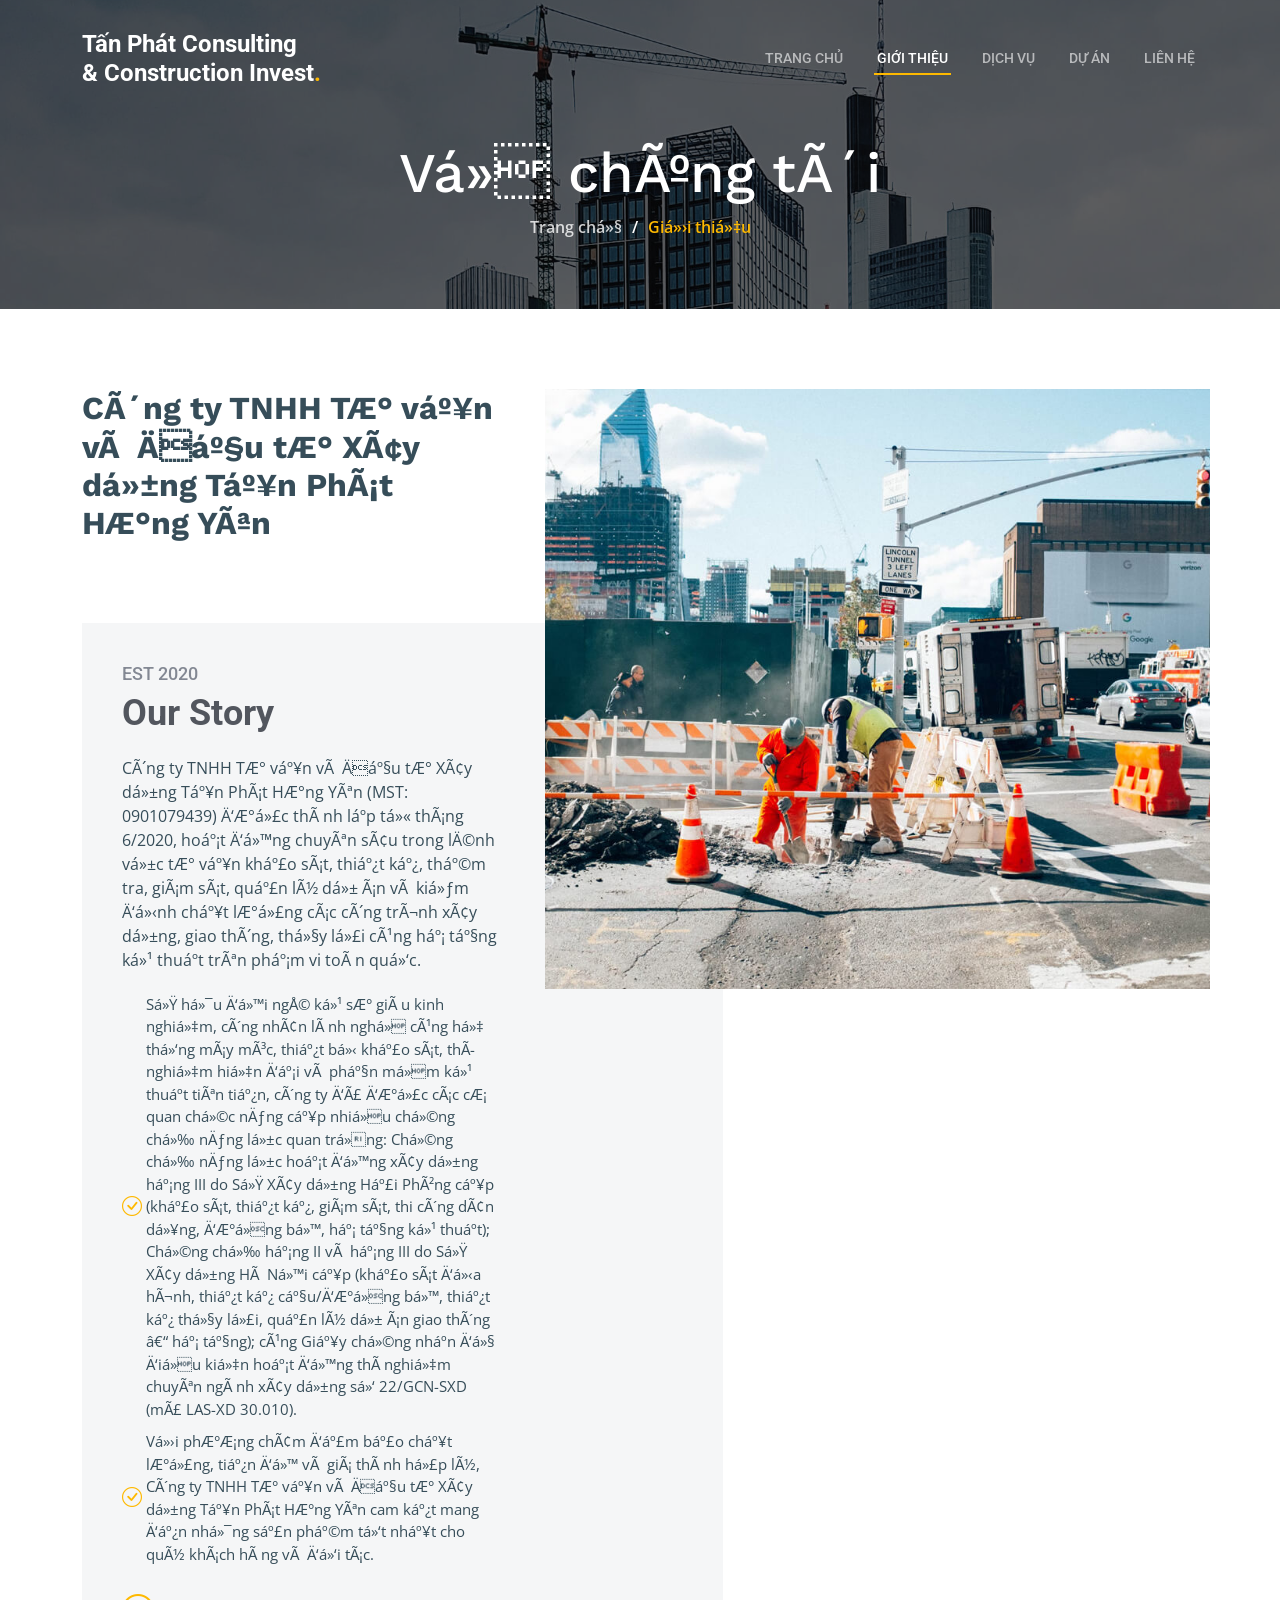
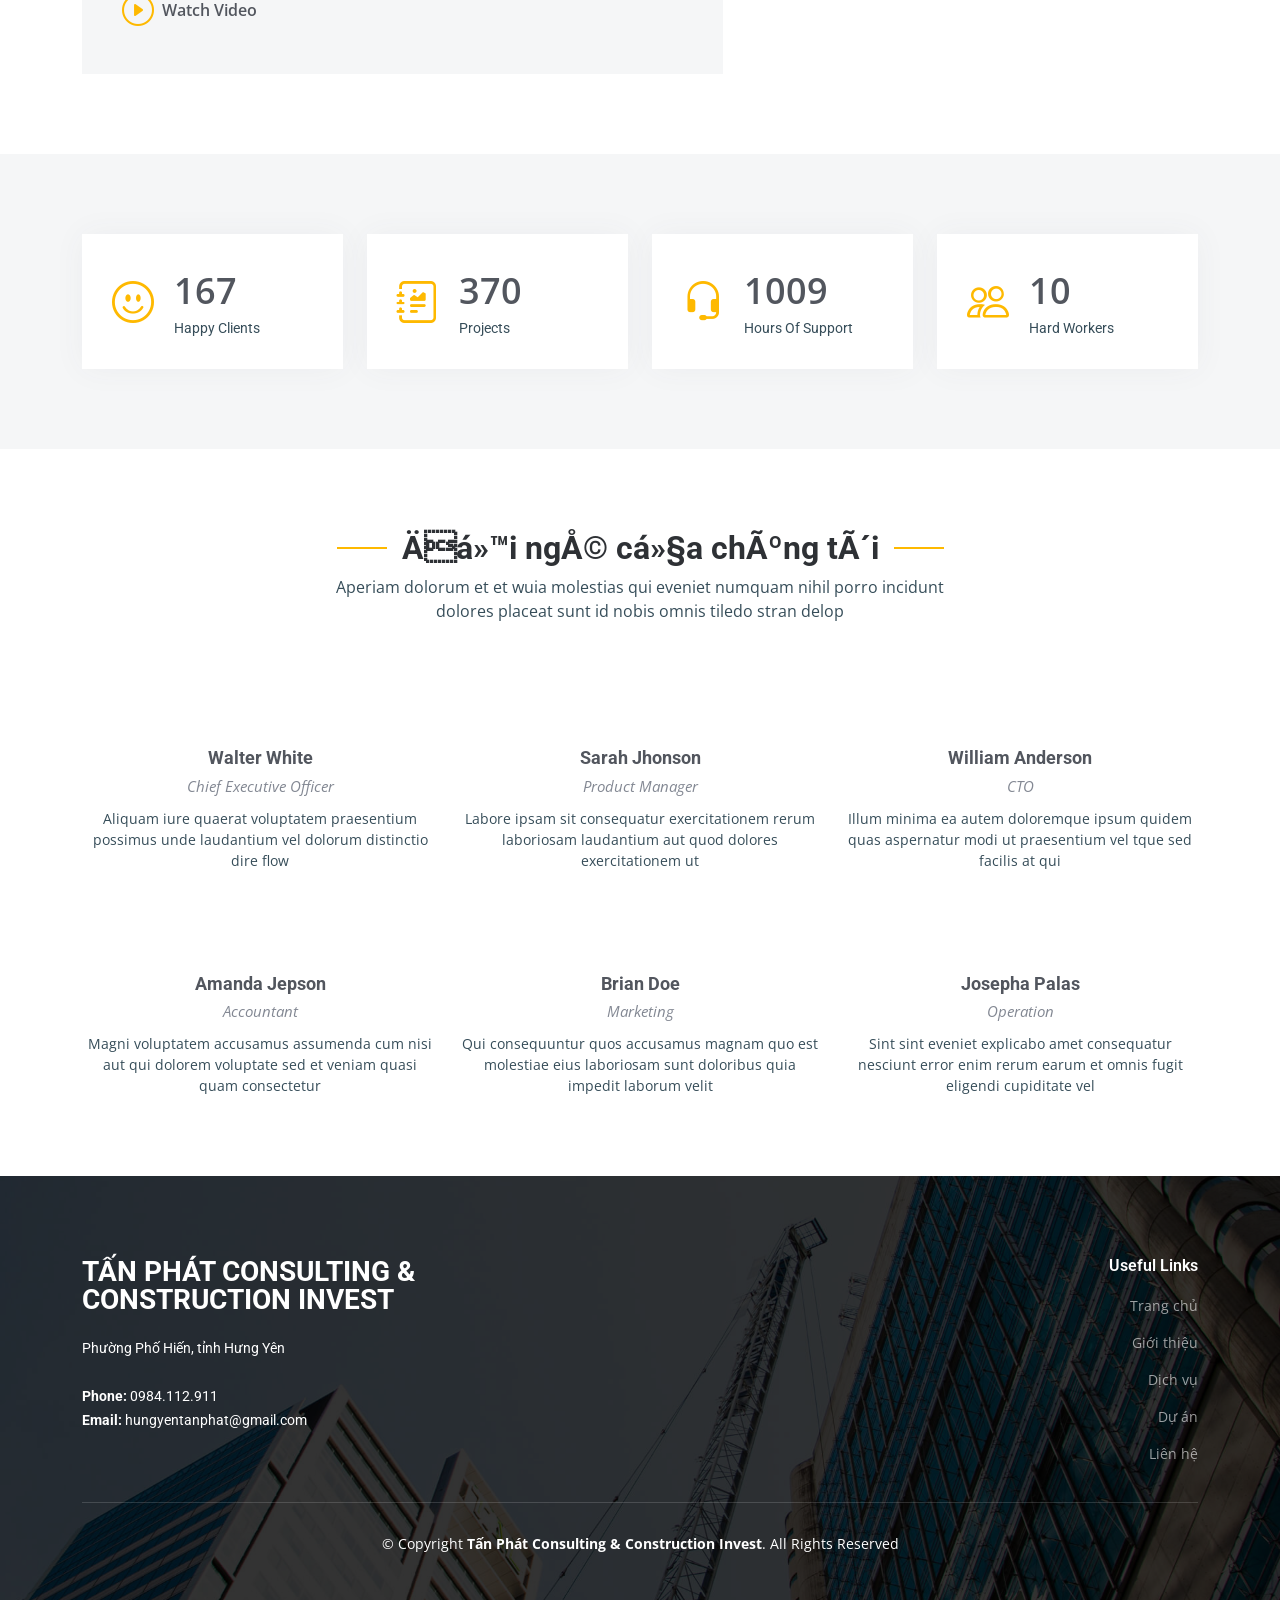
==== commit 6852e285: "update" ====
--- a/about.html
+++ b/about.html
@@ -395,7 +395,7 @@
       <div class="container" data-aos="fade-up">
 
         <div class="section-header">
-          <h2>Testimonials</h2>
+          <h2>Công bố năng lực</h2>
           <p>Quam sed id excepturi ccusantium dolorem ut quis dolores nisi llum nostrum enim velit qui ut et autem uia
             reprehenderit sunt deleniti</p>
         </div>
--- a/assets/css/main.css
+++ b/assets/css/main.css
@@ -1019,11 +1019,11 @@
 }
 
 .testimonials .testimonial-item .testimonial-img {
-  width: 90px;
+  width: 100%;
   border-radius: 10px;
   border: 6px solid #fff;
   position: absolute;
-  left: -45px;
+  object-fit: contain;
 }
 
 .testimonials .testimonial-item h3 {
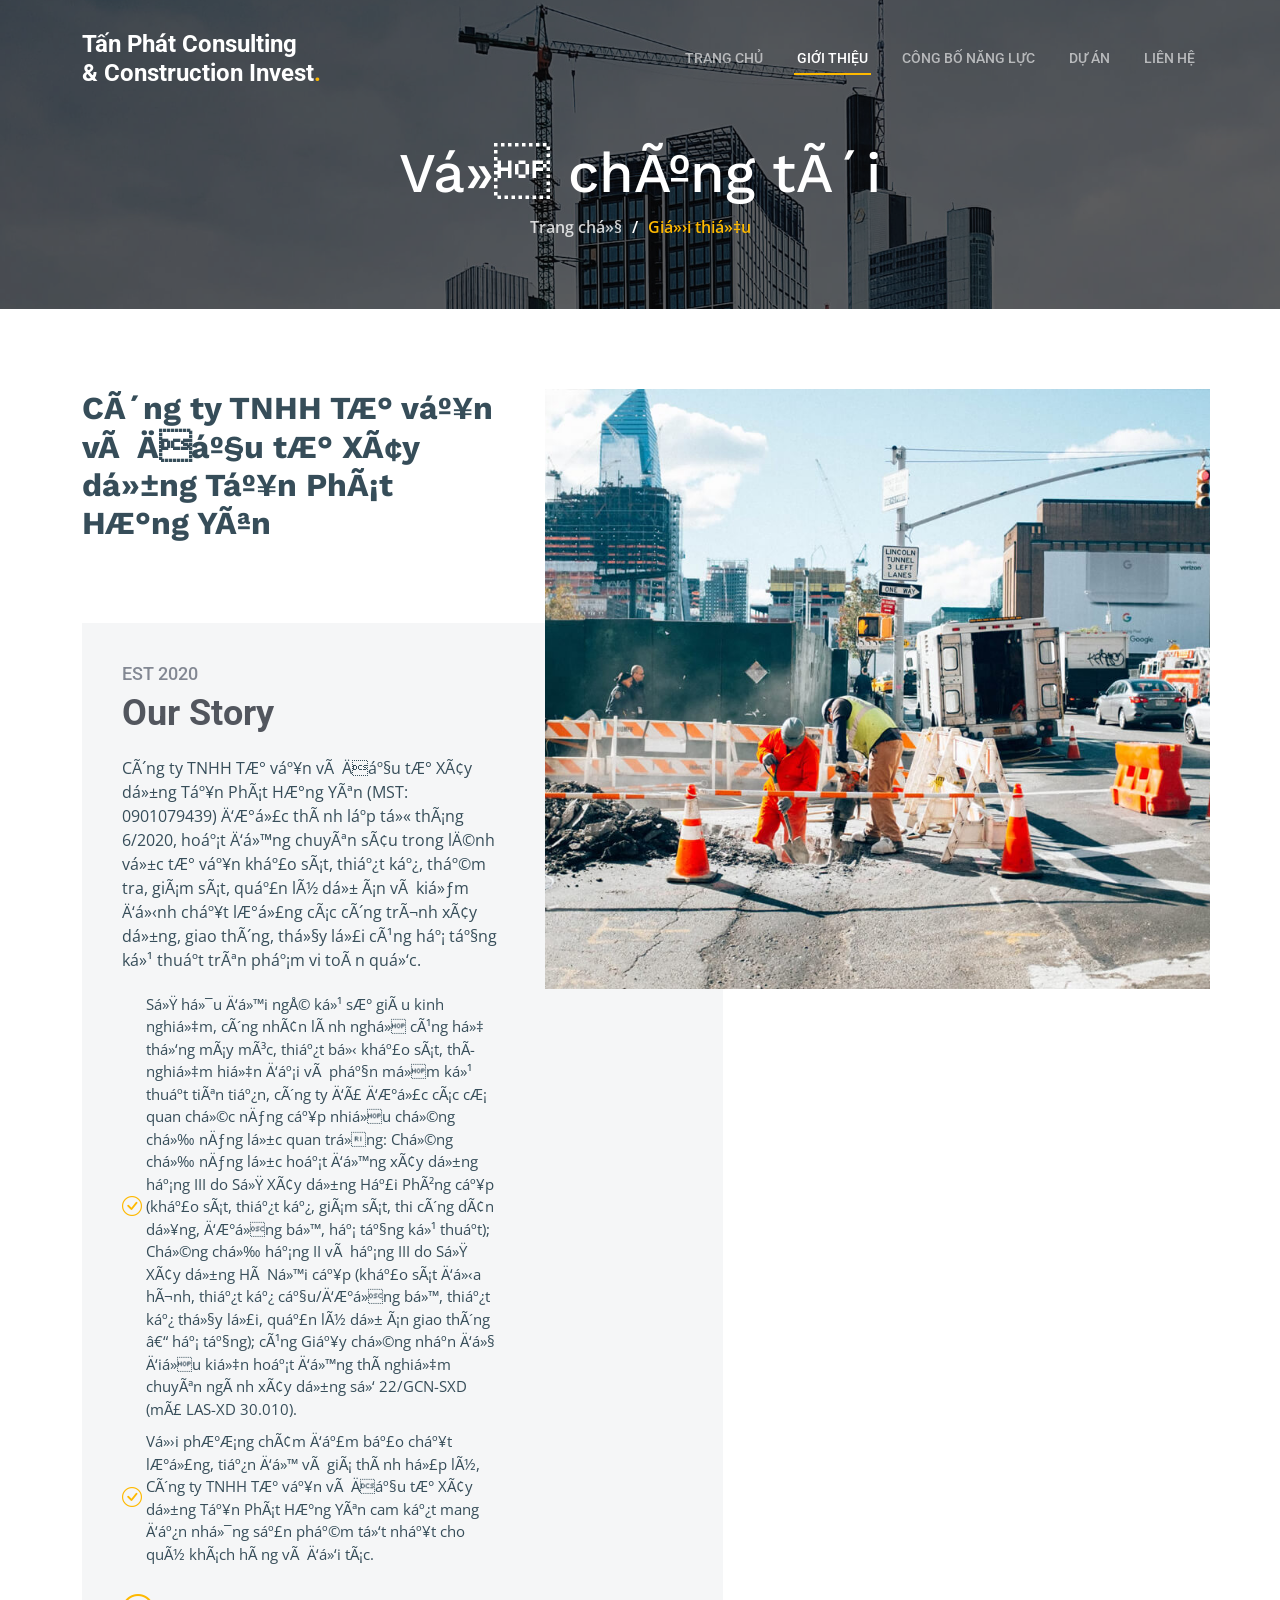
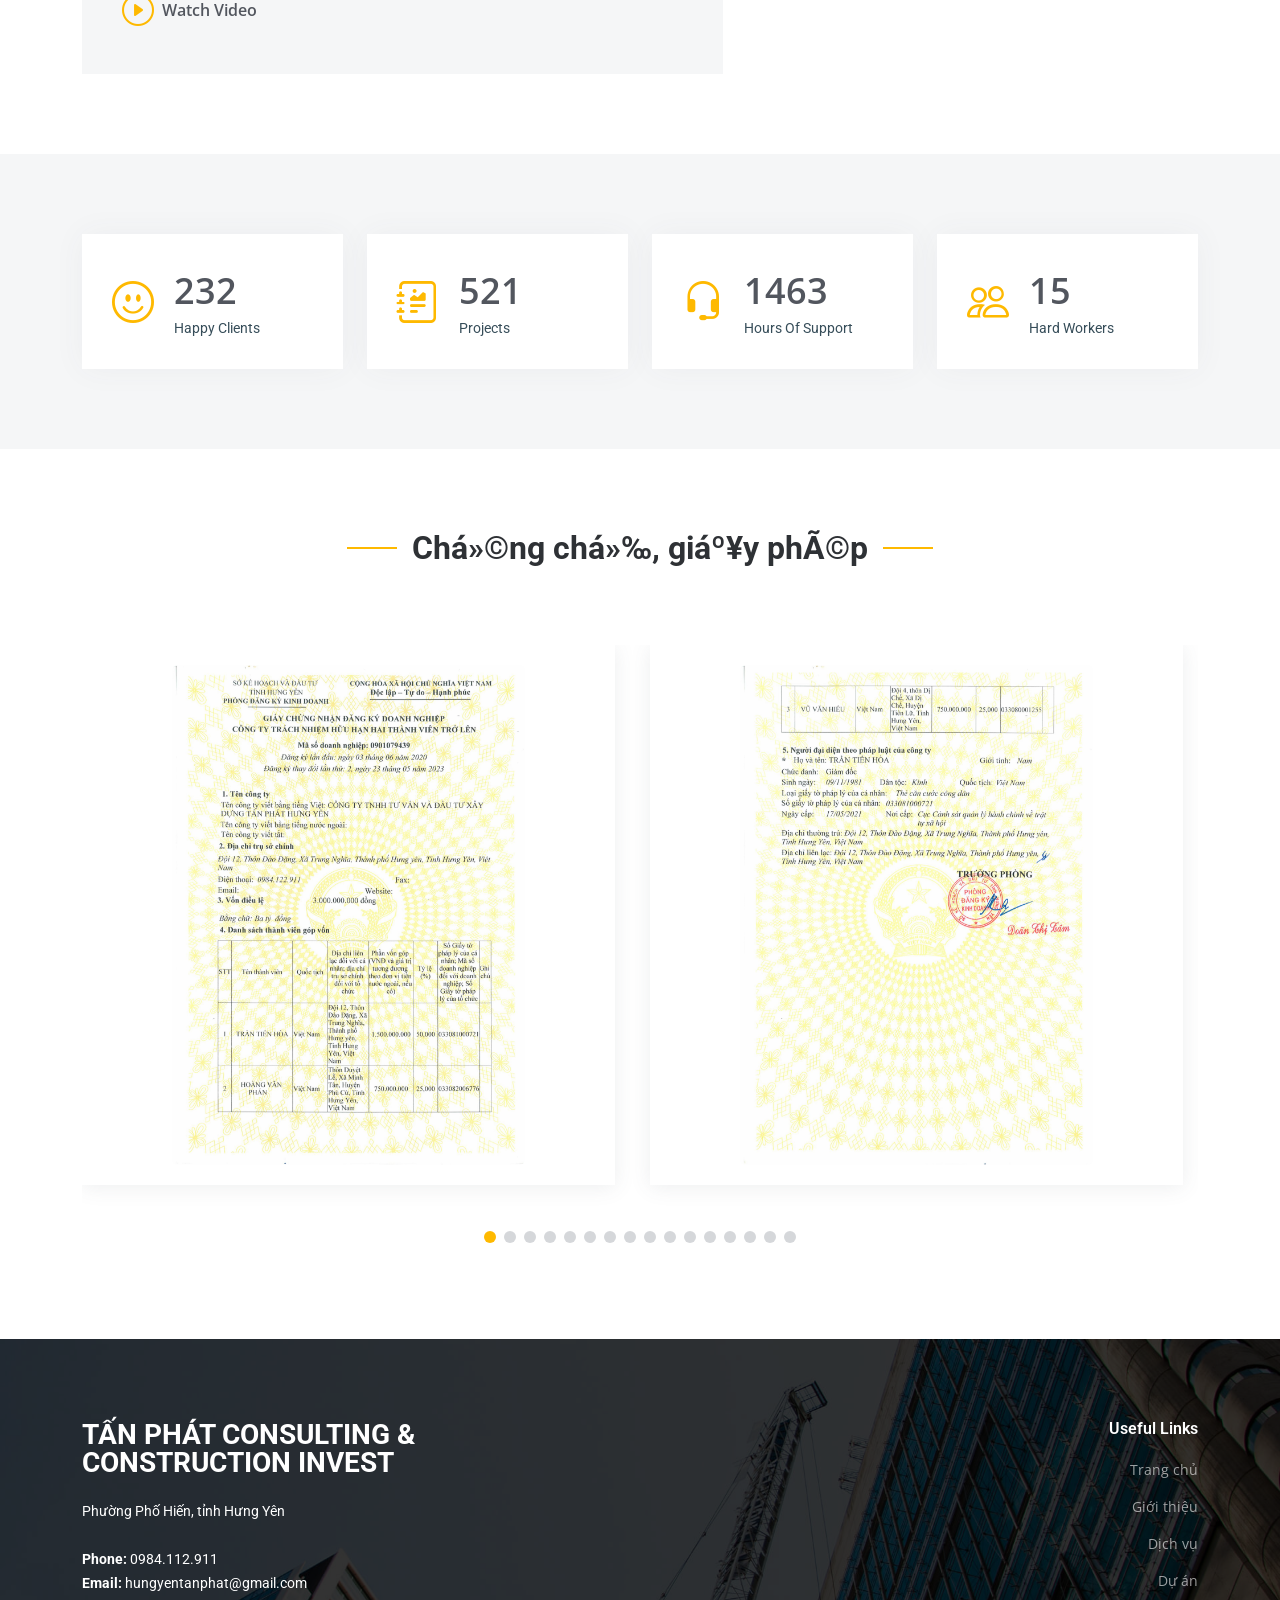
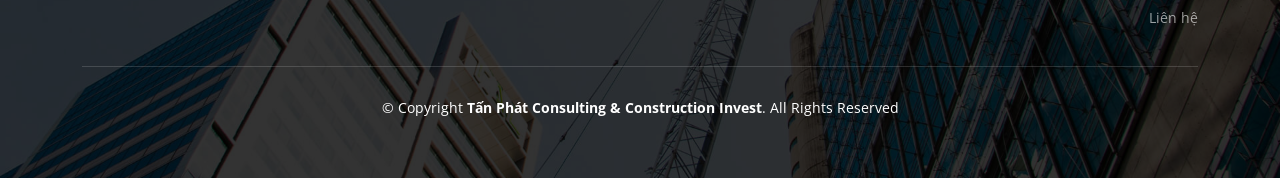
==== commit 184fcea3: "update" ====
--- a/about.html
+++ b/about.html
@@ -266,250 +266,18 @@
     </section> -->
 
     <!-- ======= Our Team Section ======= -->
-    <section id="team" class="team">
+    <section id="testimonials" class="testimonials">
       <div class="container" data-aos="fade-up">
-
         <div class="section-header">
-          <h2>Đội ngũ của chúng tôi</h2>
-          <p>Aperiam dolorum et et wuia molestias qui eveniet numquam nihil porro incidunt dolores placeat sunt id nobis
-            omnis tiledo stran delop</p>
-        </div>
-
-        <div class="row gy-5">
-
-          <div class="col-lg-4 col-md-6 member" data-aos="fade-up" data-aos-delay="100">
-            <div class="member-img">
-              <img src="assets/img/team/team-1.jpg" class="img-fluid" alt="">
-              <div class="social">
-                <a href="#"><i class="bi bi-twitter"></i></a>
-                <a href="#"><i class="bi bi-facebook"></i></a>
-                <a href="#"><i class="bi bi-instagram"></i></a>
-                <a href="#"><i class="bi bi-linkedin"></i></a>
-              </div>
-            </div>
-            <div class="member-info text-center">
-              <h4>Walter White</h4>
-              <span>Chief Executive Officer</span>
-              <p>Aliquam iure quaerat voluptatem praesentium possimus unde laudantium vel dolorum distinctio dire flow
-              </p>
-            </div>
-          </div><!-- End Team Member -->
-
-          <div class="col-lg-4 col-md-6 member" data-aos="fade-up" data-aos-delay="200">
-            <div class="member-img">
-              <img src="assets/img/team/team-2.jpg" class="img-fluid" alt="">
-              <div class="social">
-                <a href="#"><i class="bi bi-twitter"></i></a>
-                <a href="#"><i class="bi bi-facebook"></i></a>
-                <a href="#"><i class="bi bi-instagram"></i></a>
-                <a href="#"><i class="bi bi-linkedin"></i></a>
-              </div>
-            </div>
-            <div class="member-info text-center">
-              <h4>Sarah Jhonson</h4>
-              <span>Product Manager</span>
-              <p>Labore ipsam sit consequatur exercitationem rerum laboriosam laudantium aut quod dolores exercitationem
-                ut</p>
-            </div>
-          </div><!-- End Team Member -->
-
-          <div class="col-lg-4 col-md-6 member" data-aos="fade-up" data-aos-delay="300">
-            <div class="member-img">
-              <img src="assets/img/team/team-3.jpg" class="img-fluid" alt="">
-              <div class="social">
-                <a href="#"><i class="bi bi-twitter"></i></a>
-                <a href="#"><i class="bi bi-facebook"></i></a>
-                <a href="#"><i class="bi bi-instagram"></i></a>
-                <a href="#"><i class="bi bi-linkedin"></i></a>
-              </div>
-            </div>
-            <div class="member-info text-center">
-              <h4>William Anderson</h4>
-              <span>CTO</span>
-              <p>Illum minima ea autem doloremque ipsum quidem quas aspernatur modi ut praesentium vel tque sed facilis
-                at qui</p>
-            </div>
-          </div><!-- End Team Member -->
-
-          <div class="col-lg-4 col-md-6 member" data-aos="fade-up" data-aos-delay="400">
-            <div class="member-img">
-              <img src="assets/img/team/team-4.jpg" class="img-fluid" alt="">
-              <div class="social">
-                <a href="#"><i class="bi bi-twitter"></i></a>
-                <a href="#"><i class="bi bi-facebook"></i></a>
-                <a href="#"><i class="bi bi-instagram"></i></a>
-                <a href="#"><i class="bi bi-linkedin"></i></a>
-              </div>
-            </div>
-            <div class="member-info text-center">
-              <h4>Amanda Jepson</h4>
-              <span>Accountant</span>
-              <p>Magni voluptatem accusamus assumenda cum nisi aut qui dolorem voluptate sed et veniam quasi quam
-                consectetur</p>
-            </div>
-          </div><!-- End Team Member -->
-
-          <div class="col-lg-4 col-md-6 member" data-aos="fade-up" data-aos-delay="500">
-            <div class="member-img">
-              <img src="assets/img/team/team-5.jpg" class="img-fluid" alt="">
-              <div class="social">
-                <a href="#"><i class="bi bi-twitter"></i></a>
-                <a href="#"><i class="bi bi-facebook"></i></a>
-                <a href="#"><i class="bi bi-instagram"></i></a>
-                <a href="#"><i class="bi bi-linkedin"></i></a>
-              </div>
-            </div>
-            <div class="member-info text-center">
-              <h4>Brian Doe</h4>
-              <span>Marketing</span>
-              <p>Qui consequuntur quos accusamus magnam quo est molestiae eius laboriosam sunt doloribus quia impedit
-                laborum velit</p>
-            </div>
-          </div><!-- End Team Member -->
-
-          <div class="col-lg-4 col-md-6 member" data-aos="fade-up" data-aos-delay="600">
-            <div class="member-img">
-              <img src="assets/img/team/team-6.jpg" class="img-fluid" alt="">
-              <div class="social">
-                <a href="#"><i class="bi bi-twitter"></i></a>
-                <a href="#"><i class="bi bi-facebook"></i></a>
-                <a href="#"><i class="bi bi-instagram"></i></a>
-                <a href="#"><i class="bi bi-linkedin"></i></a>
-              </div>
-            </div>
-            <div class="member-info text-center">
-              <h4>Josepha Palas</h4>
-              <span>Operation</span>
-              <p>Sint sint eveniet explicabo amet consequatur nesciunt error enim rerum earum et omnis fugit eligendi
-                cupiditate vel</p>
-            </div>
-          </div><!-- End Team Member -->
-
-        </div>
-
-      </div>
-    </section><!-- End Our Team Section -->
-
-    <!-- ======= Testimonials Section ======= -->
-    <!-- <section id="testimonials" class="testimonials section-bg">
-      <div class="container" data-aos="fade-up">
-
-        <div class="section-header">
-          <h2>Công bố năng lực</h2>
-          <p>Quam sed id excepturi ccusantium dolorem ut quis dolores nisi llum nostrum enim velit qui ut et autem uia
-            reprehenderit sunt deleniti</p>
-        </div>
-
+          <h2>Chứng chỉ, giấy phép</h2>
+        </div>
         <div class="slides-2 swiper">
           <div class="swiper-wrapper">
-
-            <div class="swiper-slide">
-              <div class="testimonial-wrap">
-                <div class="testimonial-item">
-                  <img src="assets/img/testimonials/testimonials-1.jpg" class="testimonial-img" alt="">
-                  <h3>Saul Goodman</h3>
-                  <h4>Ceo &amp; Founder</h4>
-                  <div class="stars">
-                    <i class="bi bi-star-fill"></i><i class="bi bi-star-fill"></i><i class="bi bi-star-fill"></i><i
-                      class="bi bi-star-fill"></i><i class="bi bi-star-fill"></i>
-                  </div>
-                  <p>
-                    <i class="bi bi-quote quote-icon-left"></i>
-                    Proin iaculis purus consequat sem cure digni ssim donec porttitora entum suscipit rhoncus.
-                    Accusantium quam, ultricies eget id, aliquam eget nibh et. Maecen aliquam, risus at semper.
-                    <i class="bi bi-quote quote-icon-right"></i>
-                  </p>
-                </div>
-              </div>
-            </div>
-
-            <div class="swiper-slide">
-              <div class="testimonial-wrap">
-                <div class="testimonial-item">
-                  <img src="assets/img/testimonials/testimonials-2.jpg" class="testimonial-img" alt="">
-                  <h3>Sara Wilsson</h3>
-                  <h4>Designer</h4>
-                  <div class="stars">
-                    <i class="bi bi-star-fill"></i><i class="bi bi-star-fill"></i><i class="bi bi-star-fill"></i><i
-                      class="bi bi-star-fill"></i><i class="bi bi-star-fill"></i>
-                  </div>
-                  <p>
-                    <i class="bi bi-quote quote-icon-left"></i>
-                    Export tempor illum tamen malis malis eram quae irure esse labore quem cillum quid cillum eram malis
-                    quorum velit fore eram velit sunt aliqua noster fugiat irure amet legam anim culpa.
-                    <i class="bi bi-quote quote-icon-right"></i>
-                  </p>
-                </div>
-              </div>
-            </div>
-
-            <div class="swiper-slide">
-              <div class="testimonial-wrap">
-                <div class="testimonial-item">
-                  <img src="assets/img/testimonials/testimonials-3.jpg" class="testimonial-img" alt="">
-                  <h3>Jena Karlis</h3>
-                  <h4>Store Owner</h4>
-                  <div class="stars">
-                    <i class="bi bi-star-fill"></i><i class="bi bi-star-fill"></i><i class="bi bi-star-fill"></i><i
-                      class="bi bi-star-fill"></i><i class="bi bi-star-fill"></i>
-                  </div>
-                  <p>
-                    <i class="bi bi-quote quote-icon-left"></i>
-                    Enim nisi quem export duis labore cillum quae magna enim sint quorum nulla quem veniam duis minim
-                    tempor labore quem eram duis noster aute amet eram fore quis sint minim.
-                    <i class="bi bi-quote quote-icon-right"></i>
-                  </p>
-                </div>
-              </div>
-            </div>
-
-            <div class="swiper-slide">
-              <div class="testimonial-wrap">
-                <div class="testimonial-item">
-                  <img src="assets/img/testimonials/testimonials-4.jpg" class="testimonial-img" alt="">
-                  <h3>Matt Brandon</h3>
-                  <h4>Freelancer</h4>
-                  <div class="stars">
-                    <i class="bi bi-star-fill"></i><i class="bi bi-star-fill"></i><i class="bi bi-star-fill"></i><i
-                      class="bi bi-star-fill"></i><i class="bi bi-star-fill"></i>
-                  </div>
-                  <p>
-                    <i class="bi bi-quote quote-icon-left"></i>
-                    Fugiat enim eram quae cillum dolore dolor amet nulla culpa multos export minim fugiat minim velit
-                    minim dolor enim duis veniam ipsum anim magna sunt elit fore quem dolore labore illum veniam.
-                    <i class="bi bi-quote quote-icon-right"></i>
-                  </p>
-                </div>
-              </div>
-            </div>
-
-            <div class="swiper-slide">
-              <div class="testimonial-wrap">
-                <div class="testimonial-item">
-                  <img src="assets/img/testimonials/testimonials-5.jpg" class="testimonial-img" alt="">
-                  <h3>John Larson</h3>
-                  <h4>Entrepreneur</h4>
-                  <div class="stars">
-                    <i class="bi bi-star-fill"></i><i class="bi bi-star-fill"></i><i class="bi bi-star-fill"></i><i
-                      class="bi bi-star-fill"></i><i class="bi bi-star-fill"></i>
-                  </div>
-                  <p>
-                    <i class="bi bi-quote quote-icon-left"></i>
-                    Quis quorum aliqua sint quem legam fore sunt eram irure aliqua veniam tempor noster veniam enim
-                    culpa labore duis sunt culpa nulla illum cillum fugiat legam esse veniam culpa fore nisi cillum
-                    quid.
-                    <i class="bi bi-quote quote-icon-right"></i>
-                  </p>
-                </div>
-              </div>
-            </div>
-
           </div>
           <div class="swiper-pagination"></div>
         </div>
-
-      </div>
-    </section> -->
+      </div>
+    </section>
 
   </main><!-- End #main -->
 
@@ -539,6 +307,29 @@
       .then(data => {
         document.getElementById('footer').innerHTML = data;
       });
+
+    fetch('assets/img/intro/images.json')
+      .then(res => res.json())
+      .then(images => {
+        const wrapper = document.querySelector('.swiper-wrapper');
+
+        images.forEach(img => {
+          const slide = document.createElement('div');
+          slide.className = 'swiper-slide';
+
+          slide.innerHTML = `
+              <div class="testimonial-wrap">
+                <div class="testimonial-item">
+                  <div>
+                    <img src="assets/img/intro/${img}" class="testimonial-img" alt=""/>
+                  </div>
+                </div>
+              </div>
+          `;
+
+          wrapper.appendChild(slide);
+        });
+      });
   </script>
 </body>
 
--- a/assets/css/main.css
+++ b/assets/css/main.css
@@ -1000,7 +1000,7 @@
 # Testimonials Section
 --------------------------------------------------------------*/
 .testimonials .testimonial-wrap {
-  padding-left: 50px;
+  padding-left: 0;
 }
 
 .testimonials .testimonials-carousel,
@@ -1009,21 +1009,26 @@
 }
 
 .testimonials .testimonial-item {
-  box-sizing: content-box;
-  padding: 30px 30px 30px 60px;
+  box-sizing: border-box;
+  padding: 20px;
   margin: 0 15px 30px 0;
-  min-height: 200px;
   box-shadow: 0px 2px 20px rgba(82, 86, 94, 0.1);
   position: relative;
   background: #fff;
+  display: flex;
+  align-items: center;
+  justify-content: center;
 }
 
 .testimonials .testimonial-item .testimonial-img {
   width: 100%;
-  border-radius: 10px;
-  border: 6px solid #fff;
-  position: absolute;
+  height: auto;
+  max-height: 500px;
+  border-radius: 6px;
+  border: none;
+  position: static;
   object-fit: contain;
+  display: block;
 }
 
 .testimonials .testimonial-item h3 {
